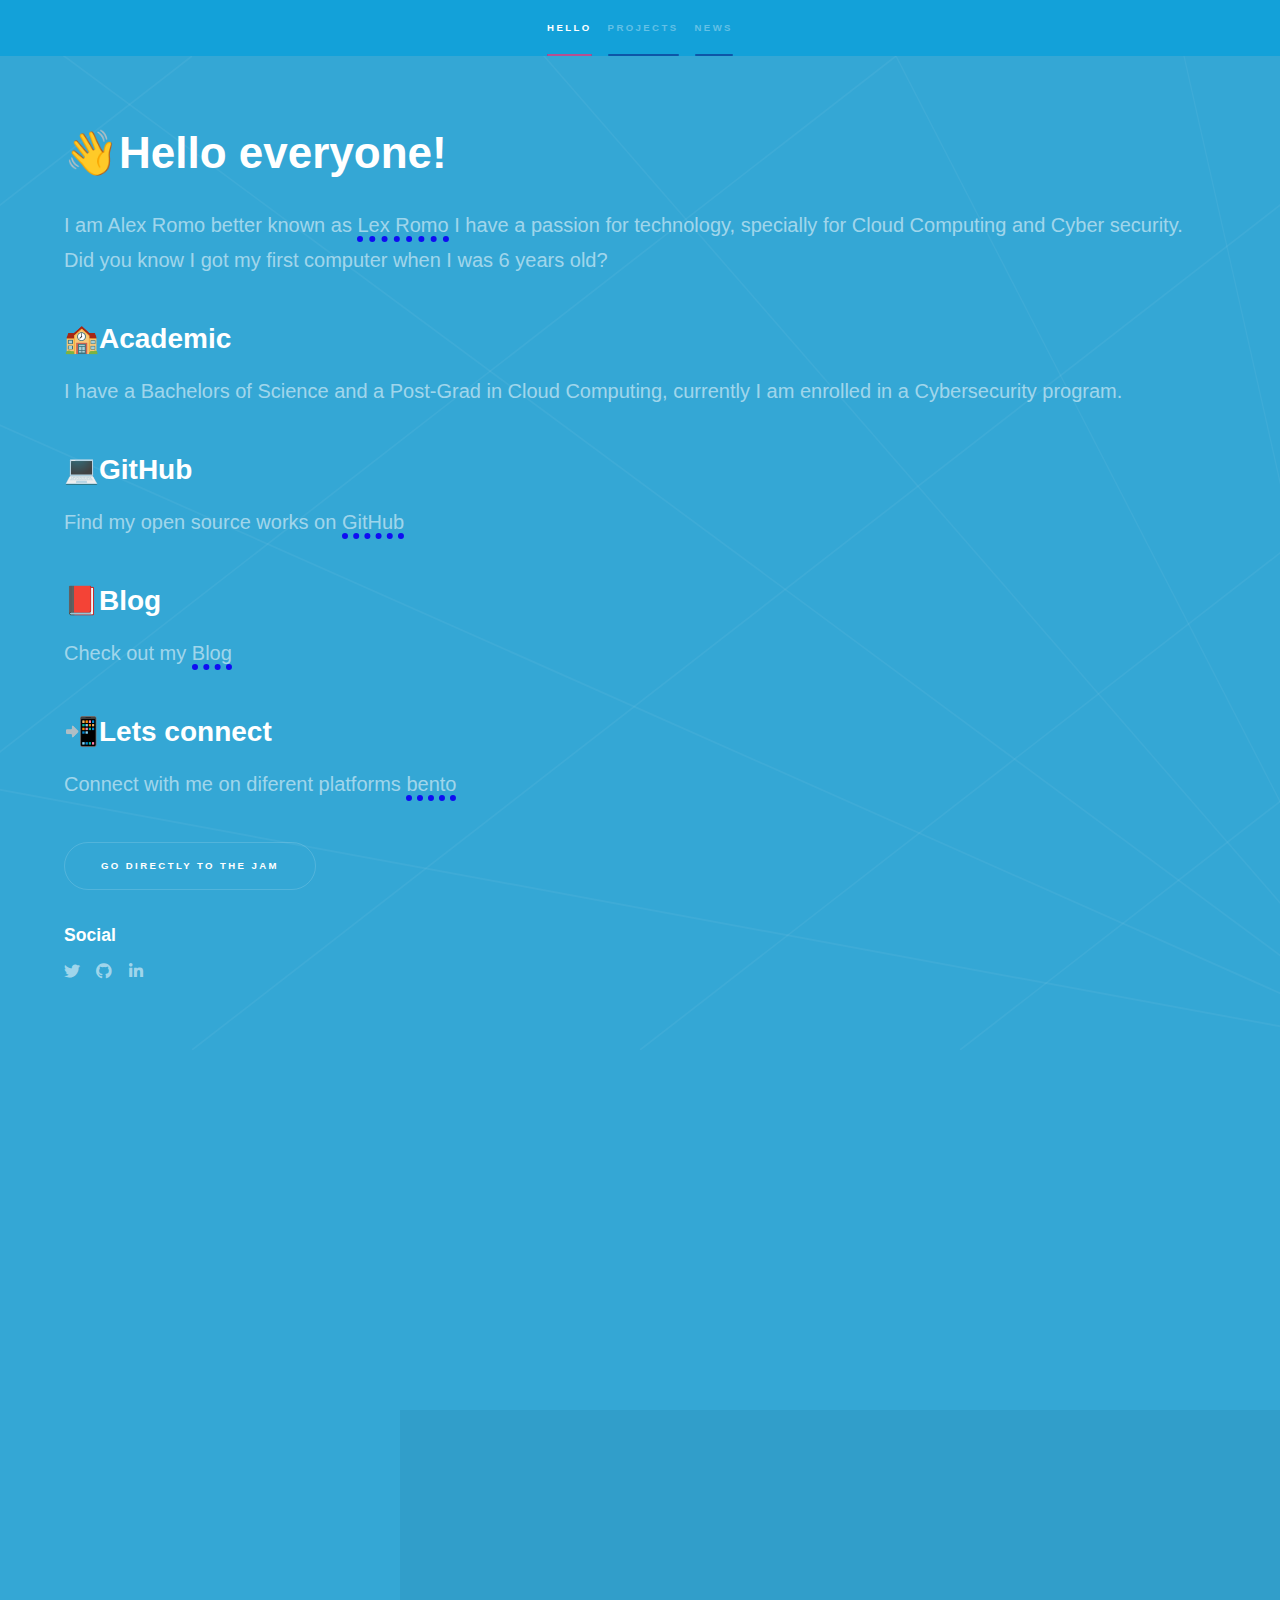
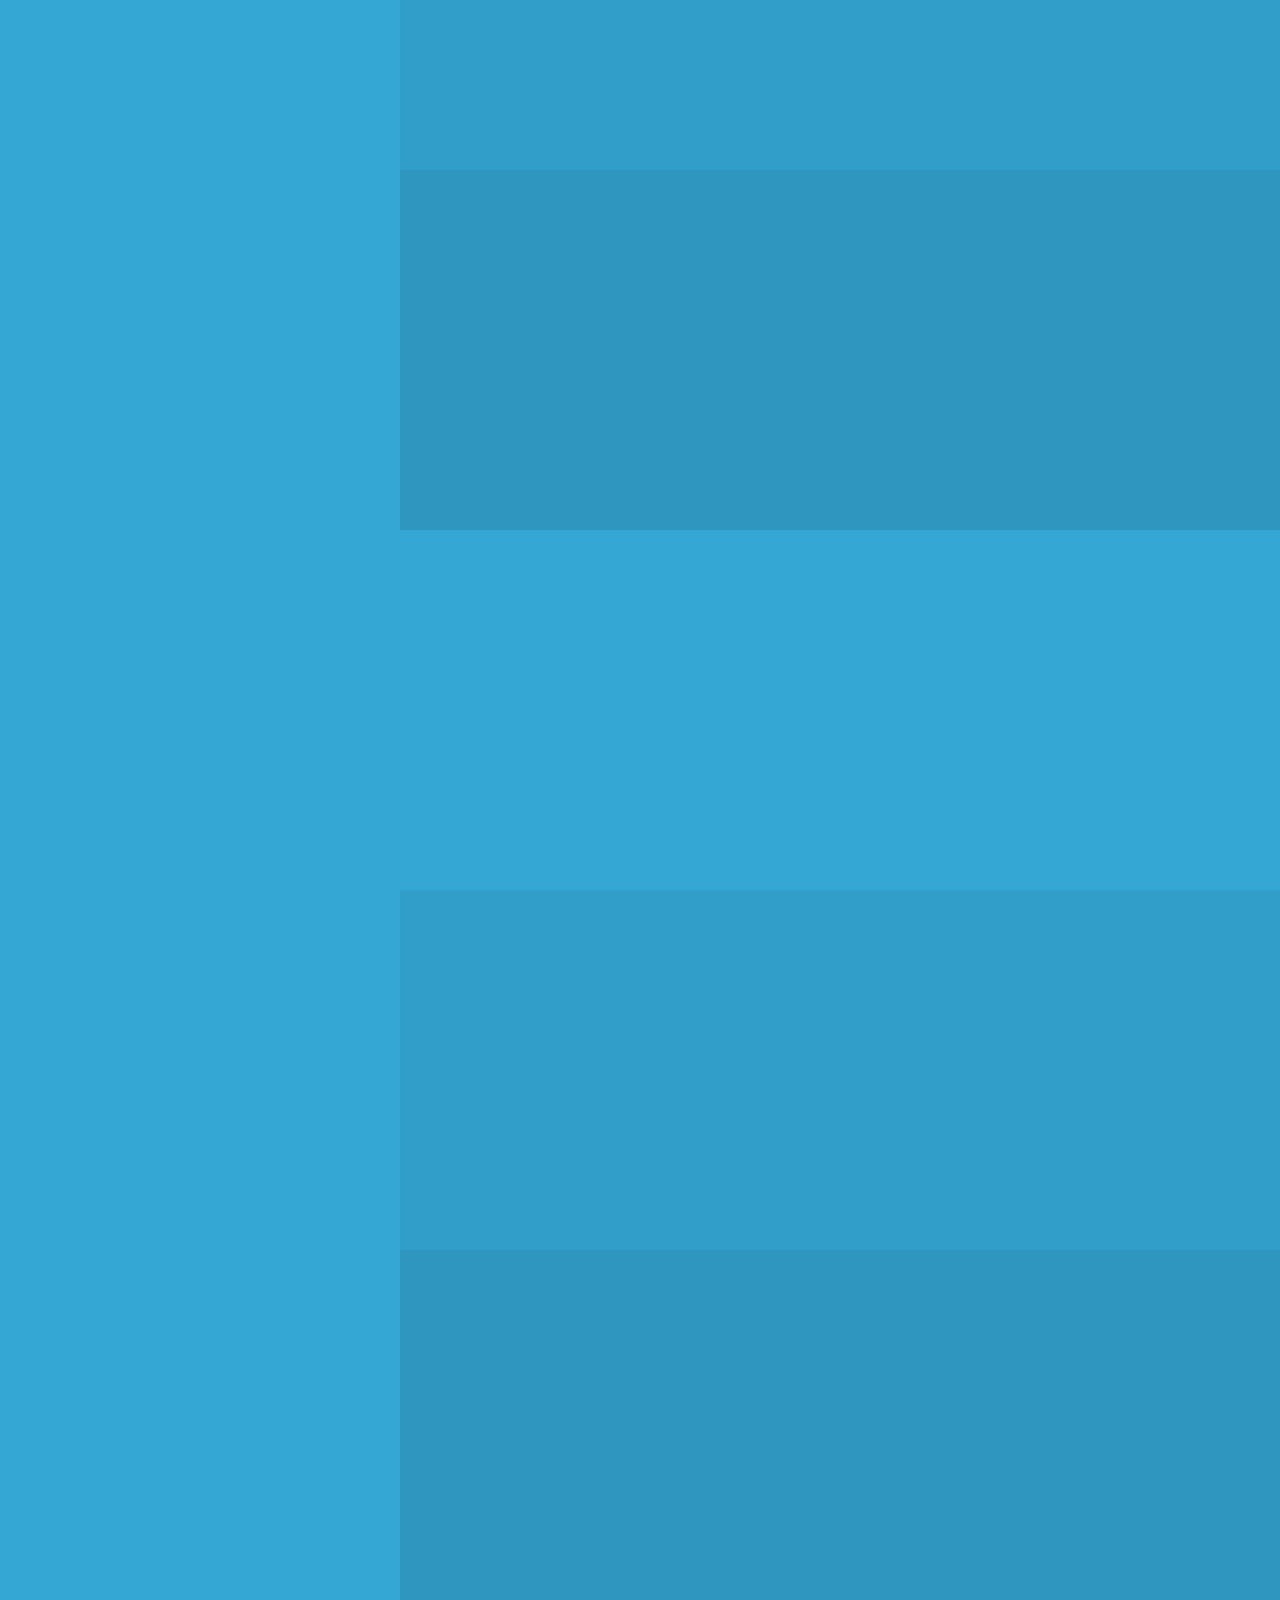
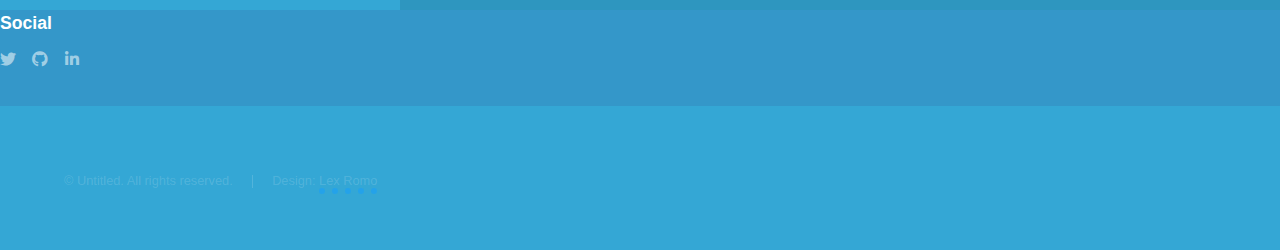
==== index.html @ 873ff17e "blog" ====
<!DOCTYPE HTML>
<!--
	Hyperspace by HTML5 UP
	html5up.net | @ajlkn
	Free for personal and commercial use under the CCA 3.0 license (html5up.net/license)
-->
<html>
	<head>
		<title>Hello everyone!</title>
		<meta charset="utf-8" />
		<meta name="viewport" content="width=device-width, initial-scale=1, user-scalable=no" />
		<link rel="stylesheet" href="assets/css/main.css" />
		<noscript><link rel="stylesheet" href="assets/css/noscript.css" /></noscript>
	</head>
	<body class="is-preload">

		<!-- Sidebar -->
			<section id="sidebar">
				<div class="inner">
					<nav>
						<ul>
							<li><a href="#intro">Hello</a></li>
							<li><a href="#one">Projects</a></li>	
							<li><a href="news.html">News</a></li>	
						</ul>
					</nav>
				</div>
			</section>

		<!-- Wrapper -->
			<div id="wrapper">

				<!-- Intro -->
					<section id="intro" class="wrapper style1 fullscreen fade-up">
						<div class="inner">
							<h1>👋Hello everyone!</h1>
							<p>I am Alex Romo better known as <a href="https://twitter.com/lexromoo">Lex Romo</a> I have a passion for technology, specially for Cloud Computing and Cyber security. Did you know I got my first computer when I was 6 years old?</p>
							<h2>🏫Academic</h2>
							<p>I have a Bachelors of Science and a Post-Grad in Cloud Computing, currently I am enrolled in a Cybersecurity program.</p>
							<h2>💻GitHub</h2>
							<p>Find my open source works on <a href="https://github.com/lexromo">GitHub</a></p>
							<h2>📕Blog</h2>
							<p>Check out my <a href="https://lexromo.net/blog/">Blog</a></p>
							<h2>📲Lets connect</h2>
							<p>Connect with me on diferent platforms <a href="https://bento.me/lexromo">bento</a></p>
							<ul class="actions">
								<li><a href="#one" class="button scrolly">Go directly to the jam</a></li>
							</ul>
							<h3>Social</h3>
							<ul class="icons">
								<li><a href="https://twitter.com/lexromoo" class="icon brands fa-twitter"><span class="label">Twitter</span></a></li>
								<li><a href="https://github.com/lexromo" class="icon brands fa-github"><span class="label">GitHub</span></a></li>
								<li><a href="https://www.linkedin.com/in/alex-romo-0b720a2a2/" class="icon brands fa-linkedin-in"><span class="label">LinkedIn</span></a></li>
							</ul>							
						</div>
					</section>

				<!-- One -->
					<section id="one" class="wrapper style2 spotlights">
						<section>
							<a href="aboutme.html" class="image"><img src="./img/robot.png" alt="" data-position="center center" /></a>
							<div class="content">
								<div class="inner">
									<h2>Certifications</h2>
									<p>Click here to check my certifications</p>
									<ul class="actions">
										<li><a href="aboutme.html" class="button">Learn more</a></li>
									</ul>
								</div>
							</div>
						</section>
						<section>
							<a href="#" class="image"><img src="./img/aws1.jpg" alt="" data-position="top center" /></a>
							<div class="content">
								<div class="inner">
									<h2>AWS Projects</h2>
									<p>Click here to check out my AWS projects</p>
									<ul class="actions">
										<li><a href="aws.html" class="button">Learn more</a></li>
									</ul>
								</div>
							</div>
						</section>
						<section>
							<a href="#" class="image"><img src="./img/phishin1.PNG" alt="" data-position="25% 25%" /></a>
							<div class="content">
								<div class="inner">
									<h2>More comming up</h2>
									<p>More comming up</p>
									<ul class="actions">
										<li><a href="generic.html" class="button">Learn more</a></li>
									</ul>
								</div>
							</div>
						</section>
					</section>

									<!-- two -->
									<section id="one" class="wrapper style2 spotlights">
										<section>
											<a href="#" class="image"><img src="morecommingup.jpg" alt="" data-position="center center" /></a>
											<div class="content">
												<div class="inner">
													<h2>More comming up</h2>
													<p> More comming up</p>
													<ul class="actions">
														<li><a href="generic.html" class="button">Learn more</a></li>
													</ul>
												</div>
											</div>
										</section>
										<section>
											<a href="https://lexromo.net/blog/" class="image"><img src="be-cyber1.jpg" alt="" data-position="top center" /></a>
											<div class="content">
												<div class="inner">
													<h2>Check out my blog, to see all my projects with more detail</h2>
													<p></p>
													<ul class="actions">
														<li><a href="https://lexromo.net/blog/" class="button">Learn more</a></li>
													</ul>
												</div>
											</div>
										</section>
										<section>
											<a href="qrcodes.html" class="image"><img src="./img/qr-qr.jpg" alt="" data-position="25% 25%" /></a>
											<div class="content">
												<div class="inner">
													<h2>Check my QR codes </h2>
													<p></p>
													<ul class="actions">
														<li><a href="qrcodes.html" class="button">Learn more</a></li>
													</ul>
												</div>
											</div>
										</section>
									</section>




								<section>

											<h3>Social</h3>
											<ul class="icons">
												<li><a href="https://twitter.com/lexromoo" class="icon brands fa-twitter"><span class="label">Twitter</span></a></li>
												<li><a href="https://github.com/lexromo" class="icon brands fa-github"><span class="label">GitHub</span></a></li>
												<li><a href="https://www.linkedin.com/in/alex-romo-0b720a2a2/" class="icon brands fa-linkedin-in"><span class="label">LinkedIn</span></a></li>
											</ul>
										</li>
									</ul>
								</section>
							</div>
						</div>
					</section>

			</div>

		<!-- Footer -->
			<footer id="footer" class="wrapper style1-alt">
				<div class="inner">
					<ul class="menu">
						<li>&copy; Untitled. All rights reserved.</li><li>Design: <a href="https://twitter.com/lexromoo">Lex Romo</a></li>
					</ul>
				</div>
			</footer>

		<!-- Scripts -->
			<script src="assets/js/jquery.min.js"></script>
			<script src="assets/js/jquery.scrollex.min.js"></script>
			<script src="assets/js/jquery.scrolly.min.js"></script>
			<script src="assets/js/browser.min.js"></script>
			<script src="assets/js/breakpoints.min.js"></script>
			<script src="assets/js/util.js"></script>
			<script src="assets/js/main.js"></script>

	</body>
</html>
---- assets/css/main.css ----
@import url(fontawesome-all.min.css);

/*
	Hyperspace by HTML5 UP
	html5up.net | @ajlkn
	Free for personal and commercial use under the CCA 3.0 license (html5up.net/license)
*/

html, body, div, span, applet, object,
iframe, h1, h2, h3, h4, h5, h6, p, blockquote,
pre, a, abbr, acronym, address, big, cite,
code, del, dfn, em, img, ins, kbd, q, s, samp,
small, strike, strong, sub, sup, tt, var, b,
u, i, center, dl, dt, dd, ol, ul, li, fieldset,
form, label, legend, table, caption, tbody,
tfoot, thead, tr, th, td, article, aside,
canvas, details, embed, figure, figcaption,
footer, header, hgroup, menu, nav, output, ruby,
section, summary, time, mark, audio, video {
	margin: 0;
	padding: 0;
	border: 0;
	font-size: 100%;
	font: inherit;
	vertical-align: baseline;}

article, aside, details, figcaption, figure,
footer, header, hgroup, menu, nav, section {
	display: block;}

body {
	line-height: 1;
}

ol, ul {
	list-style: none;
}

blockquote, q {
	quotes: none;
}

	blockquote:before, blockquote:after, q:before, q:after {
		content: '';
		content: none;
	}

table {
	border-collapse: collapse;
	border-spacing: 0;
}

body {
	-webkit-text-size-adjust: none;
}

mark {
	background-color: transparent;
	color: inherit;
}

input::-moz-focus-inner {
	border: 0;
	padding: 0;
}

input, select, textarea {
	-moz-appearance: none;
	-webkit-appearance: none;
	-ms-appearance: none;
	appearance: none;
}

/* Basic */

	@-ms-viewport {
		width: device-width;
	}

	body {
		-ms-overflow-style: scrollbar;
	}

	@media screen and (max-width: 480px) {

		html, body {
			min-width: 320px;
		}

	}

	html {
		box-sizing: border-box;
	}

	*, *:before, *:after {
		box-sizing: inherit;
	}

	body {
		background: #3497c9;
	}

		body.is-preload *, body.is-preload *:before, body.is-preload *:after {
			-moz-animation: none !important;
			-webkit-animation: none !important;
			-ms-animation: none !important;
			animation: none !important;
			-moz-transition: none !important;
			-webkit-transition: none !important;
			-ms-transition: none !important;
			transition: none !important;
		}

/* Type */

	body, input, select, textarea {
		color: rgba(255, 255, 255, 0.55);
		font-family: Arial, Helvetica, sans-serif;
		font-size: 16.5pt;
		font-weight: normal;
		line-height: 1.75;
	}

		@media screen and (max-width: 1680px) {

			body, input, select, textarea {
				font-size: 13pt;
			}

		}

		@media screen and (max-width: 1280px) {

			body, input, select, textarea {
				font-size: 12pt;
			}

		}

		@media screen and (max-width: 360px) {

			body, input, select, textarea {
				font-size: 11pt;
			}

		}

	a {
		-moz-transition: color 0.2s ease, border-bottom-color 0.2s ease;
		-webkit-transition: color 0.2s ease, border-bottom-color 0.2s ease;
		-ms-transition: color 0.2s ease, border-bottom-color 0.2s ease;
		transition: color 0.2s ease, border-bottom-color 0.2s ease;
		border-bottom: dotted 6px rgba(14, 6, 243, 0.961);
		color: inherit;
		text-decoration: none;
	}

		a:hover {
			border-bottom-color: transparent;
			color: #ffffff;
		}

	strong, b {
		color: #ffffff;
		font-weight: bold;
	}

	em, i {
		font-style: italic;
	}

	p {
		margin: 0 0 2em 0;
	}

	h1, h2, h3, h4, h5, h6 {
		color: #ffffff;
		font-weight: bold;
		line-height: 1.5;
		margin: 0 0 0.5em 0;
	}

		h1 a, h2 a, h3 a, h4 a, h5 a, h6 a {
			color: inherit;
			text-decoration: none;
		}

	h1 {
		font-size: 2.75em;
	}

		h1.major {
			margin: 0 0 1.3em 0;
			position: relative;
			padding-bottom: 0.35em;
		}

			h1.major:after {
				background-image: -moz-linear-gradient(to right, #4982d3, #b74e91);
				background-image: -webkit-linear-gradient(to right, #3279cb, #b74e91);
				background-image: -ms-linear-gradient(to right, #3983ce, #b74e91);
				background-image: linear-gradient(to right, #3669d5, #b74e91);
				-moz-transition: max-width 0.2s ease;
				-webkit-transition: max-width 0.2s ease;
				-ms-transition: max-width 0.2s ease;
				transition: max-width 0.2s ease;
				border-radius: 0.2em;
				bottom: 0;
				content: '';
				height: 0.05em;
				position: absolute;
				right: 0;
				width: 100%;
			}

	h2 {
		font-size: 1.75em;
	}

	h3 {
		font-size: 1.1em;
	}

	h4 {
		font-size: 1em;
	}

	h5 {
		font-size: 0.8em;
	}

	h6 {
		font-size: 0.6em;
	}

	@media screen and (max-width: 736px) {

		h1 {
			font-size: 2em;
		}

		h2 {
			font-size: 1.25em;
		}

		h3 {
			font-size: 1em;
		}

		h4 {
			font-size: 0.8em;
		}

		h5 {
			font-size: 0.6em;
		}

		h6 {
			font-size: 0.6em;
		}

	}

	sub {
		font-size: 0.8em;
		position: relative;
		top: 0.5em;
	}

	sup {
		font-size: 0.8em;
		position: relative;
		top: -0.5em;
	}

	blockquote {
		border-left: solid 4px rgba(255, 255, 255, 0.15);
		font-style: italic;
		margin: 0 0 2em 0;
		padding: 0.5em 0 0.5em 2em;
	}

	code {
		background: rgba(255, 255, 255, 0.05);
		border-radius: 0.25em;
		border: solid 1px rgba(255, 255, 255, 0.15);
		font-family: "Courier New", monospace;
		font-size: 0.9em;
		margin: 0 0.25em;
		padding: 0.25em 0.65em;
	}

	pre {
		-webkit-overflow-scrolling: touch;
		font-family: "Courier New", monospace;
		font-size: 0.9em;
		margin: 0 0 2em 0;
	}

		pre code {
			display: block;
			line-height: 1.75em;
			padding: 1em 1.5em;
			overflow-x: auto;
		}

	hr {
		border: 0;
		border-bottom: solid 1px rgba(255, 255, 255, 0.15);
		margin: 2em 0;
	}

		hr.major {
			margin: 3em 0;
		}

	.align-left {
		text-align: left;
	}

	.align-center {
		text-align: center;
	}

	.align-right {
		text-align: right;
	}

/* Row */

	.row {
		display: flex;
		flex-wrap: wrap;
		box-sizing: border-box;
		align-items: stretch;
	}

		.row > * {
			box-sizing: border-box;
		}

		.row.gtr-uniform > * > :last-child {
			margin-bottom: 0;
		}

		.row.aln-left {
			justify-content: flex-start;
		}

		.row.aln-center {
			justify-content: center;
		}

		.row.aln-right {
			justify-content: flex-end;
		}

		.row.aln-top {
			align-items: flex-start;
		}

		.row.aln-middle {
			align-items: center;
		}

		.row.aln-bottom {
			align-items: flex-end;
		}

		.row > .imp {
			order: -1;
		}

		.row > .col-1 {
			width: 8.33333%;
		}

		.row > .off-1 {
			margin-left: 8.33333%;
		}

		.row > .col-2 {
			width: 16.66667%;
		}

		.row > .off-2 {
			margin-left: 16.66667%;
		}

		.row > .col-3 {
			width: 25%;
		}

		.row > .off-3 {
			margin-left: 25%;
		}

		.row > .col-4 {
			width: 33.33333%;
		}

		.row > .off-4 {
			margin-left: 33.33333%;
		}

		.row > .col-5 {
			width: 41.66667%;
		}

		.row > .off-5 {
			margin-left: 41.66667%;
		}

		.row > .col-6 {
			width: 50%;
		}

		.row > .off-6 {
			margin-left: 50%;
		}

		.row > .col-7 {
			width: 58.33333%;
		}

		.row > .off-7 {
			margin-left: 58.33333%;
		}

		.row > .col-8 {
			width: 66.66667%;
		}

		.row > .off-8 {
			margin-left: 66.66667%;
		}

		.row > .col-9 {
			width: 75%;
		}

		.row > .off-9 {
			margin-left: 75%;
		}

		.row > .col-10 {
			width: 83.33333%;
		}

		.row > .off-10 {
			margin-left: 83.33333%;
		}

		.row > .col-11 {
			width: 91.66667%;
		}

		.row > .off-11 {
			margin-left: 91.66667%;
		}

		.row > .col-12 {
			width: 100%;
		}

		.row > .off-12 {
			margin-left: 100%;
		}

		.row.gtr-0 {
			margin-top: 0;
			margin-left: 0em;
		}

			.row.gtr-0 > * {
				padding: 0 0 0 0em;
			}

			.row.gtr-0.gtr-uniform {
				margin-top: 0em;
			}

				.row.gtr-0.gtr-uniform > * {
					padding-top: 0em;
				}

		.row.gtr-25 {
			margin-top: 0;
			margin-left: -0.375em;
		}

			.row.gtr-25 > * {
				padding: 0 0 0 0.375em;
			}

			.row.gtr-25.gtr-uniform {
				margin-top: -0.375em;
			}

				.row.gtr-25.gtr-uniform > * {
					padding-top: 0.375em;
				}

		.row.gtr-50 {
			margin-top: 0;
			margin-left: -0.75em;
		}

			.row.gtr-50 > * {
				padding: 0 0 0 0.75em;
			}

			.row.gtr-50.gtr-uniform {
				margin-top: -0.75em;
			}

				.row.gtr-50.gtr-uniform > * {
					padding-top: 0.75em;
				}

		.row {
			margin-top: 0;
			margin-left: -1.5em;
		}

			.row > * {
				padding: 0 0 0 1.5em;
			}

			.row.gtr-uniform {
				margin-top: -1.5em;
			}

				.row.gtr-uniform > * {
					padding-top: 1.5em;
				}

		.row.gtr-150 {
			margin-top: 0;
			margin-left: -2.25em;
		}

			.row.gtr-150 > * {
				padding: 0 0 0 2.25em;
			}

			.row.gtr-150.gtr-uniform {
				margin-top: -2.25em;
			}

				.row.gtr-150.gtr-uniform > * {
					padding-top: 2.25em;
				}

		.row.gtr-200 {
			margin-top: 0;
			margin-left: -3em;
		}

			.row.gtr-200 > * {
				padding: 0 0 0 3em;
			}

			.row.gtr-200.gtr-uniform {
				margin-top: -3em;
			}

				.row.gtr-200.gtr-uniform > * {
					padding-top: 3em;
				}

		@media screen and (max-width: 1680px) {

			.row {
				display: flex;
				flex-wrap: wrap;
				box-sizing: border-box;
				align-items: stretch;
			}

				.row > * {
					box-sizing: border-box;
				}

				.row.gtr-uniform > * > :last-child {
					margin-bottom: 0;
				}

				.row.aln-left {
					justify-content: flex-start;
				}

				.row.aln-center {
					justify-content: center;
				}

				.row.aln-right {
					justify-content: flex-end;
				}

				.row.aln-top {
					align-items: flex-start;
				}

				.row.aln-middle {
					align-items: center;
				}

				.row.aln-bottom {
					align-items: flex-end;
				}

				.row > .imp-xlarge {
					order: -1;
				}

				.row > .col-1-xlarge {
					width: 8.33333%;
				}

				.row > .off-1-xlarge {
					margin-left: 8.33333%;
				}

				.row > .col-2-xlarge {
					width: 16.66667%;
				}

				.row > .off-2-xlarge {
					margin-left: 16.66667%;
				}

				.row > .col-3-xlarge {
					width: 25%;
				}

				.row > .off-3-xlarge {
					margin-left: 25%;
				}

				.row > .col-4-xlarge {
					width: 33.33333%;
				}

				.row > .off-4-xlarge {
					margin-left: 33.33333%;
				}

				.row > .col-5-xlarge {
					width: 41.66667%;
				}

				.row > .off-5-xlarge {
					margin-left: 41.66667%;
				}

				.row > .col-6-xlarge {
					width: 50%;
				}

				.row > .off-6-xlarge {
					margin-left: 50%;
				}

				.row > .col-7-xlarge {
					width: 58.33333%;
				}

				.row > .off-7-xlarge {
					margin-left: 58.33333%;
				}

				.row > .col-8-xlarge {
					width: 66.66667%;
				}

				.row > .off-8-xlarge {
					margin-left: 66.66667%;
				}

				.row > .col-9-xlarge {
					width: 75%;
				}

				.row > .off-9-xlarge {
					margin-left: 75%;
				}

				.row > .col-10-xlarge {
					width: 83.33333%;
				}

				.row > .off-10-xlarge {
					margin-left: 83.33333%;
				}

				.row > .col-11-xlarge {
					width: 91.66667%;
				}

				.row > .off-11-xlarge {
					margin-left: 91.66667%;
				}

				.row > .col-12-xlarge {
					width: 100%;
				}

				.row > .off-12-xlarge {
					margin-left: 100%;
				}

				.row.gtr-0 {
					margin-top: 0;
					margin-left: 0em;
				}

					.row.gtr-0 > * {
						padding: 0 0 0 0em;
					}

					.row.gtr-0.gtr-uniform {
						margin-top: 0em;
					}

						.row.gtr-0.gtr-uniform > * {
							padding-top: 0em;
						}

				.row.gtr-25 {
					margin-top: 0;
					margin-left: -0.375em;
				}

					.row.gtr-25 > * {
						padding: 0 0 0 0.375em;
					}

					.row.gtr-25.gtr-uniform {
						margin-top: -0.375em;
					}

						.row.gtr-25.gtr-uniform > * {
							padding-top: 0.375em;
						}

				.row.gtr-50 {
					margin-top: 0;
					margin-left: -0.75em;
				}

					.row.gtr-50 > * {
						padding: 0 0 0 0.75em;
					}

					.row.gtr-50.gtr-uniform {
						margin-top: -0.75em;
					}

						.row.gtr-50.gtr-uniform > * {
							padding-top: 0.75em;
						}

				.row {
					margin-top: 0;
					margin-left: -1.5em;
				}

					.row > * {
						padding: 0 0 0 1.5em;
					}

					.row.gtr-uniform {
						margin-top: -1.5em;
					}

						.row.gtr-uniform > * {
							padding-top: 1.5em;
						}

				.row.gtr-150 {
					margin-top: 0;
					margin-left: -2.25em;
				}

					.row.gtr-150 > * {
						padding: 0 0 0 2.25em;
					}

					.row.gtr-150.gtr-uniform {
						margin-top: -2.25em;
					}

						.row.gtr-150.gtr-uniform > * {
							padding-top: 2.25em;
						}

				.row.gtr-200 {
					margin-top: 0;
					margin-left: -3em;
				}

					.row.gtr-200 > * {
						padding: 0 0 0 3em;
					}

					.row.gtr-200.gtr-uniform {
						margin-top: -3em;
					}

						.row.gtr-200.gtr-uniform > * {
							padding-top: 3em;
						}

		}

		@media screen and (max-width: 1280px) {

			.row {
				display: flex;
				flex-wrap: wrap;
				box-sizing: border-box;
				align-items: stretch;
			}

				.row > * {
					box-sizing: border-box;
				}

				.row.gtr-uniform > * > :last-child {
					margin-bottom: 0;
				}

				.row.aln-left {
					justify-content: flex-start;
				}

				.row.aln-center {
					justify-content: center;
				}

				.row.aln-right {
					justify-content: flex-end;
				}

				.row.aln-top {
					align-items: flex-start;
				}

				.row.aln-middle {
					align-items: center;
				}

				.row.aln-bottom {
					align-items: flex-end;
				}

				.row > .imp-large {
					order: -1;
				}

				.row > .col-1-large {
					width: 8.33333%;
				}

				.row > .off-1-large {
					margin-left: 8.33333%;
				}

				.row > .col-2-large {
					width: 16.66667%;
				}

				.row > .off-2-large {
					margin-left: 16.66667%;
				}

				.row > .col-3-large {
					width: 25%;
				}

				.row > .off-3-large {
					margin-left: 25%;
				}

				.row > .col-4-large {
					width: 33.33333%;
				}

				.row > .off-4-large {
					margin-left: 33.33333%;
				}

				.row > .col-5-large {
					width: 41.66667%;
				}

				.row > .off-5-large {
					margin-left: 41.66667%;
				}

				.row > .col-6-large {
					width: 50%;
				}

				.row > .off-6-large {
					margin-left: 50%;
				}

				.row > .col-7-large {
					width: 58.33333%;
				}

				.row > .off-7-large {
					margin-left: 58.33333%;
				}

				.row > .col-8-large {
					width: 66.66667%;
				}

				.row > .off-8-large {
					margin-left: 66.66667%;
				}

				.row > .col-9-large {
					width: 75%;
				}

				.row > .off-9-large {
					margin-left: 75%;
				}

				.row > .col-10-large {
					width: 83.33333%;
				}

				.row > .off-10-large {
					margin-left: 83.33333%;
				}

				.row > .col-11-large {
					width: 91.66667%;
				}

				.row > .off-11-large {
					margin-left: 91.66667%;
				}

				.row > .col-12-large {
					width: 100%;
				}

				.row > .off-12-large {
					margin-left: 100%;
				}

				.row.gtr-0 {
					margin-top: 0;
					margin-left: 0em;
				}

					.row.gtr-0 > * {
						padding: 0 0 0 0em;
					}

					.row.gtr-0.gtr-uniform {
						margin-top: 0em;
					}

						.row.gtr-0.gtr-uniform > * {
							padding-top: 0em;
						}

				.row.gtr-25 {
					margin-top: 0;
					margin-left: -0.375em;
				}

					.row.gtr-25 > * {
						padding: 0 0 0 0.375em;
					}

					.row.gtr-25.gtr-uniform {
						margin-top: -0.375em;
					}

						.row.gtr-25.gtr-uniform > * {
							padding-top: 0.375em;
						}

				.row.gtr-50 {
					margin-top: 0;
					margin-left: -0.75em;
				}

					.row.gtr-50 > * {
						padding: 0 0 0 0.75em;
					}

					.row.gtr-50.gtr-uniform {
						margin-top: -0.75em;
					}

						.row.gtr-50.gtr-uniform > * {
							padding-top: 0.75em;
						}

				.row {
					margin-top: 0;
					margin-left: -1.5em;
				}

					.row > * {
						padding: 0 0 0 1.5em;
					}

					.row.gtr-uniform {
						margin-top: -1.5em;
					}

						.row.gtr-uniform > * {
							padding-top: 1.5em;
						}

				.row.gtr-150 {
					margin-top: 0;
					margin-left: -2.25em;
				}

					.row.gtr-150 > * {
						padding: 0 0 0 2.25em;
					}

					.row.gtr-150.gtr-uniform {
						margin-top: -2.25em;
					}

						.row.gtr-150.gtr-uniform > * {
							padding-top: 2.25em;
						}

				.row.gtr-200 {
					margin-top: 0;
					margin-left: -3em;
				}

					.row.gtr-200 > * {
						padding: 0 0 0 3em;
					}

					.row.gtr-200.gtr-uniform {
						margin-top: -3em;
					}

						.row.gtr-200.gtr-uniform > * {
							padding-top: 3em;
						}

		}

		@media screen and (max-width: 980px) {

			.row {
				display: flex;
				flex-wrap: wrap;
				box-sizing: border-box;
				align-items: stretch;
			}

				.row > * {
					box-sizing: border-box;
				}

				.row.gtr-uniform > * > :last-child {
					margin-bottom: 0;
				}

				.row.aln-left {
					justify-content: flex-start;
				}

				.row.aln-center {
					justify-content: center;
				}

				.row.aln-right {
					justify-content: flex-end;
				}

				.row.aln-top {
					align-items: flex-start;
				}

				.row.aln-middle {
					align-items: center;
				}

				.row.aln-bottom {
					align-items: flex-end;
				}

				.row > .imp-medium {
					order: -1;
				}

				.row > .col-1-medium {
					width: 8.33333%;
				}

				.row > .off-1-medium {
					margin-left: 8.33333%;
				}

				.row > .col-2-medium {
					width: 16.66667%;
				}

				.row > .off-2-medium {
					margin-left: 16.66667%;
				}

				.row > .col-3-medium {
					width: 25%;
				}

				.row > .off-3-medium {
					margin-left: 25%;
				}

				.row > .col-4-medium {
					width: 33.33333%;
				}

				.row > .off-4-medium {
					margin-left: 33.33333%;
				}

				.row > .col-5-medium {
					width: 41.66667%;
				}

				.row > .off-5-medium {
					margin-left: 41.66667%;
				}

				.row > .col-6-medium {
					width: 50%;
				}

				.row > .off-6-medium {
					margin-left: 50%;
				}

				.row > .col-7-medium {
					width: 58.33333%;
				}

				.row > .off-7-medium {
					margin-left: 58.33333%;
				}

				.row > .col-8-medium {
					width: 66.66667%;
				}

				.row > .off-8-medium {
					margin-left: 66.66667%;
				}

				.row > .col-9-medium {
					width: 75%;
				}

				.row > .off-9-medium {
					margin-left: 75%;
				}

				.row > .col-10-medium {
					width: 83.33333%;
				}

				.row > .off-10-medium {
					margin-left: 83.33333%;
				}

				.row > .col-11-medium {
					width: 91.66667%;
				}

				.row > .off-11-medium {
					margin-left: 91.66667%;
				}

				.row > .col-12-medium {
					width: 100%;
				}

				.row > .off-12-medium {
					margin-left: 100%;
				}

				.row.gtr-0 {
					margin-top: 0;
					margin-left: 0em;
				}

					.row.gtr-0 > * {
						padding: 0 0 0 0em;
					}

					.row.gtr-0.gtr-uniform {
						margin-top: 0em;
					}

						.row.gtr-0.gtr-uniform > * {
							padding-top: 0em;
						}

				.row.gtr-25 {
					margin-top: 0;
					margin-left: -0.375em;
				}

					.row.gtr-25 > * {
						padding: 0 0 0 0.375em;
					}

					.row.gtr-25.gtr-uniform {
						margin-top: -0.375em;
					}

						.row.gtr-25.gtr-uniform > * {
							padding-top: 0.375em;
						}

				.row.gtr-50 {
					margin-top: 0;
					margin-left: -0.75em;
				}

					.row.gtr-50 > * {
						padding: 0 0 0 0.75em;
					}

					.row.gtr-50.gtr-uniform {
						margin-top: -0.75em;
					}

						.row.gtr-50.gtr-uniform > * {
							padding-top: 0.75em;
						}

				.row {
					margin-top: 0;
					margin-left: -1.5em;
				}

					.row > * {
						padding: 0 0 0 1.5em;
					}

					.row.gtr-uniform {
						margin-top: -1.5em;
					}

						.row.gtr-uniform > * {
							padding-top: 1.5em;
						}

				.row.gtr-150 {
					margin-top: 0;
					margin-left: -2.25em;
				}

					.row.gtr-150 > * {
						padding: 0 0 0 2.25em;
					}

					.row.gtr-150.gtr-uniform {
						margin-top: -2.25em;
					}

						.row.gtr-150.gtr-uniform > * {
							padding-top: 2.25em;
						}

				.row.gtr-200 {
					margin-top: 0;
					margin-left: -3em;
				}

					.row.gtr-200 > * {
						padding: 0 0 0 3em;
					}

					.row.gtr-200.gtr-uniform {
						margin-top: -3em;
					}

						.row.gtr-200.gtr-uniform > * {
							padding-top: 3em;
						}

		}

		@media screen and (max-width: 736px) {

			.row {
				display: flex;
				flex-wrap: wrap;
				box-sizing: border-box;
				align-items: stretch;
			}

				.row > * {
					box-sizing: border-box;
				}

				.row.gtr-uniform > * > :last-child {
					margin-bottom: 0;
				}

				.row.aln-left {
					justify-content: flex-start;
				}

				.row.aln-center {
					justify-content: center;
				}

				.row.aln-right {
					justify-content: flex-end;
				}

				.row.aln-top {
					align-items: flex-start;
				}

				.row.aln-middle {
					align-items: center;
				}

				.row.aln-bottom {
					align-items: flex-end;
				}

				.row > .imp-small {
					order: -1;
				}

				.row > .col-1-small {
					width: 8.33333%;
				}

				.row > .off-1-small {
					margin-left: 8.33333%;
				}

				.row > .col-2-small {
					width: 16.66667%;
				}

				.row > .off-2-small {
					margin-left: 16.66667%;
				}

				.row > .col-3-small {
					width: 25%;
				}

				.row > .off-3-small {
					margin-left: 25%;
				}

				.row > .col-4-small {
					width: 33.33333%;
				}

				.row > .off-4-small {
					margin-left: 33.33333%;
				}

				.row > .col-5-small {
					width: 41.66667%;
				}

				.row > .off-5-small {
					margin-left: 41.66667%;
				}

				.row > .col-6-small {
					width: 50%;
				}

				.row > .off-6-small {
					margin-left: 50%;
				}

				.row > .col-7-small {
					width: 58.33333%;
				}

				.row > .off-7-small {
					margin-left: 58.33333%;
				}

				.row > .col-8-small {
					width: 66.66667%;
				}

				.row > .off-8-small {
					margin-left: 66.66667%;
				}

				.row > .col-9-small {
					width: 75%;
				}

				.row > .off-9-small {
					margin-left: 75%;
				}

				.row > .col-10-small {
					width: 83.33333%;
				}

				.row > .off-10-small {
					margin-left: 83.33333%;
				}

				.row > .col-11-small {
					width: 91.66667%;
				}

				.row > .off-11-small {
					margin-left: 91.66667%;
				}

				.row > .col-12-small {
					width: 100%;
				}

				.row > .off-12-small {
					margin-left: 100%;
				}

				.row.gtr-0 {
					margin-top: 0;
					margin-left: 0em;
				}

					.row.gtr-0 > * {
						padding: 0 0 0 0em;
					}

					.row.gtr-0.gtr-uniform {
						margin-top: 0em;
					}

						.row.gtr-0.gtr-uniform > * {
							padding-top: 0em;
						}

				.row.gtr-25 {
					margin-top: 0;
					margin-left: -0.375em;
				}

					.row.gtr-25 > * {
						padding: 0 0 0 0.375em;
					}

					.row.gtr-25.gtr-uniform {
						margin-top: -0.375em;
					}

						.row.gtr-25.gtr-uniform > * {
							padding-top: 0.375em;
						}

				.row.gtr-50 {
					margin-top: 0;
					margin-left: -0.75em;
				}

					.row.gtr-50 > * {
						padding: 0 0 0 0.75em;
					}

					.row.gtr-50.gtr-uniform {
						margin-top: -0.75em;
					}

						.row.gtr-50.gtr-uniform > * {
							padding-top: 0.75em;
						}

				.row {
					margin-top: 0;
					margin-left: -1.5em;
				}

					.row > * {
						padding: 0 0 0 1.5em;
					}

					.row.gtr-uniform {
						margin-top: -1.5em;
					}

						.row.gtr-uniform > * {
							padding-top: 1.5em;
						}

				.row.gtr-150 {
					margin-top: 0;
					margin-left: -2.25em;
				}

					.row.gtr-150 > * {
						padding: 0 0 0 2.25em;
					}

					.row.gtr-150.gtr-uniform {
						margin-top: -2.25em;
					}

						.row.gtr-150.gtr-uniform > * {
							padding-top: 2.25em;
						}

				.row.gtr-200 {
					margin-top: 0;
					margin-left: -3em;
				}

					.row.gtr-200 > * {
						padding: 0 0 0 3em;
					}

					.row.gtr-200.gtr-uniform {
						margin-top: -3em;
					}

						.row.gtr-200.gtr-uniform > * {
							padding-top: 3em;
						}

		}

		@media screen and (max-width: 480px) {

			.row {
				display: flex;
				flex-wrap: wrap;
				box-sizing: border-box;
				align-items: stretch;
			}

				.row > * {
					box-sizing: border-box;
				}

				.row.gtr-uniform > * > :last-child {
					margin-bottom: 0;
				}

				.row.aln-left {
					justify-content: flex-start;
				}

				.row.aln-center {
					justify-content: center;
				}

				.row.aln-right {
					justify-content: flex-end;
				}

				.row.aln-top {
					align-items: flex-start;
				}

				.row.aln-middle {
					align-items: center;
				}

				.row.aln-bottom {
					align-items: flex-end;
				}

				.row > .imp-xsmall {
					order: -1;
				}

				.row > .col-1-xsmall {
					width: 8.33333%;
				}

				.row > .off-1-xsmall {
					margin-left: 8.33333%;
				}

				.row > .col-2-xsmall {
					width: 16.66667%;
				}

				.row > .off-2-xsmall {
					margin-left: 16.66667%;
				}

				.row > .col-3-xsmall {
					width: 25%;
				}

				.row > .off-3-xsmall {
					margin-left: 25%;
				}

				.row > .col-4-xsmall {
					width: 33.33333%;
				}

				.row > .off-4-xsmall {
					margin-left: 33.33333%;
				}

				.row > .col-5-xsmall {
					width: 41.66667%;
				}

				.row > .off-5-xsmall {
					margin-left: 41.66667%;
				}

				.row > .col-6-xsmall {
					width: 50%;
				}

				.row > .off-6-xsmall {
					margin-left: 50%;
				}

				.row > .col-7-xsmall {
					width: 58.33333%;
				}

				.row > .off-7-xsmall {
					margin-left: 58.33333%;
				}

				.row > .col-8-xsmall {
					width: 66.66667%;
				}

				.row > .off-8-xsmall {
					margin-left: 66.66667%;
				}

				.row > .col-9-xsmall {
					width: 75%;
				}

				.row > .off-9-xsmall {
					margin-left: 75%;
				}

				.row > .col-10-xsmall {
					width: 83.33333%;
				}

				.row > .off-10-xsmall {
					margin-left: 83.33333%;
				}

				.row > .col-11-xsmall {
					width: 91.66667%;
				}

				.row > .off-11-xsmall {
					margin-left: 91.66667%;
				}

				.row > .col-12-xsmall {
					width: 100%;
				}

				.row > .off-12-xsmall {
					margin-left: 100%;
				}

				.row.gtr-0 {
					margin-top: 0;
					margin-left: 0em;
				}

					.row.gtr-0 > * {
						padding: 0 0 0 0em;
					}

					.row.gtr-0.gtr-uniform {
						margin-top: 0em;
					}

						.row.gtr-0.gtr-uniform > * {
							padding-top: 0em;
						}

				.row.gtr-25 {
					margin-top: 0;
					margin-left: -0.375em;
				}

					.row.gtr-25 > * {
						padding: 0 0 0 0.375em;
					}

					.row.gtr-25.gtr-uniform {
						margin-top: -0.375em;
					}

						.row.gtr-25.gtr-uniform > * {
							padding-top: 0.375em;
						}

				.row.gtr-50 {
					margin-top: 0;
					margin-left: -0.75em;
				}

					.row.gtr-50 > * {
						padding: 0 0 0 0.75em;
					}

					.row.gtr-50.gtr-uniform {
						margin-top: -0.75em;
					}

						.row.gtr-50.gtr-uniform > * {
							padding-top: 0.75em;
						}

				.row {
					margin-top: 0;
					margin-left: -1.5em;
				}

					.row > * {
						padding: 0 0 0 1.5em;
					}

					.row.gtr-uniform {
						margin-top: -1.5em;
					}

						.row.gtr-uniform > * {
							padding-top: 1.5em;
						}

				.row.gtr-150 {
					margin-top: 0;
					margin-left: -2.25em;
				}

					.row.gtr-150 > * {
						padding: 0 0 0 2.25em;
					}

					.row.gtr-150.gtr-uniform {
						margin-top: -2.25em;
					}

						.row.gtr-150.gtr-uniform > * {
							padding-top: 2.25em;
						}

				.row.gtr-200 {
					margin-top: 0;
					margin-left: -3em;
				}

					.row.gtr-200 > * {
						padding: 0 0 0 3em;
					}

					.row.gtr-200.gtr-uniform {
						margin-top: -3em;
					}

						.row.gtr-200.gtr-uniform > * {
							padding-top: 3em;
						}

		}

/* Box */

	.box {
		border-radius: 0.25em;
		border: solid 1px rgba(255, 255, 255, 0.15);
		margin-bottom: 2em;
		padding: 1.5em;
	}

		.box > :last-child,
		.box > :last-child > :last-child,
		.box > :last-child > :last-child > :last-child {
			margin-bottom: 0;
		}

		.box.alt {
			border: 0;
			border-radius: 0;
			padding: 0;
		}

/* Button */

	input[type="submit"],
	input[type="reset"],
	input[type="button"],
	button,
	.button {
		-moz-appearance: none;
		-webkit-appearance: none;
		-ms-appearance: none;
		appearance: none;
		-moz-transition: border-color 0.2s ease;
		-webkit-transition: border-color 0.2s ease;
		-ms-transition: border-color 0.2s ease;
		transition: border-color 0.2s ease;
		background-color: transparent;
		border: solid 1px !important;
		border-color: rgba(255, 255, 255, 0.15) !important;
		border-radius: 3em;
		color: #ffffff !important;
		cursor: pointer;
		display: inline-block;
		font-size: 0.6em;
		font-weight: bold;
		height: calc(4.75em + 2px);
		letter-spacing: 0.25em;
		line-height: 4.75em;
		outline: 0;
		padding: 0 3.75em;
		position: relative;
		text-align: center;
		text-decoration: none;
		text-transform: uppercase;
		white-space: nowrap;
	}

		input[type="submit"]:after,
		input[type="reset"]:after,
		input[type="button"]:after,
		button:after,
		.button:after {
			-moz-transform: scale(0.25);
			-webkit-transform: scale(0.25);
			-ms-transform: scale(0.25);
			transform: scale(0.25);
			pointer-events: none;
			-moz-transition: opacity 0.2s ease, -moz-transform 0.2s ease;
			-webkit-transition: opacity 0.2s ease, -webkit-transform 0.2s ease;
			-ms-transition: opacity 0.2s ease, -ms-transform 0.2s ease;
			transition: opacity 0.2s ease, transform 0.2s ease;
			background: #ffffff;
			border-radius: 3em;
			content: '';
			height: 100%;
			left: 0;
			opacity: 0;
			position: absolute;
			top: 0;
			width: 100%;
		}

		input[type="submit"].icon:before,
		input[type="reset"].icon:before,
		input[type="button"].icon:before,
		button.icon:before,
		.button.icon:before {
			margin-right: 0.75em;
		}

		input[type="submit"].fit,
		input[type="reset"].fit,
		input[type="button"].fit,
		button.fit,
		.button.fit {
			width: 100%;
		}

		input[type="submit"].small,
		input[type="reset"].small,
		input[type="button"].small,
		button.small,
		.button.small {
			font-size: 0.4em;
		}

		input[type="submit"].large,
		input[type="reset"].large,
		input[type="button"].large,
		button.large,
		.button.large {
			font-size: 0.8em;
		}

		input[type="submit"].primary,
		input[type="reset"].primary,
		input[type="button"].primary,
		button.primary,
		.button.primary {
			background-color: #ffffff;
			color: #329ec5 !important;
		}

			input[type="submit"].primary:after,
			input[type="reset"].primary:after,
			input[type="button"].primary:after,
			button.primary:after,
			.button.primary:after {
				display: none;
			}

		input[type="submit"].disabled, input[type="submit"]:disabled,
		input[type="reset"].disabled,
		input[type="reset"]:disabled,
		input[type="button"].disabled,
		input[type="button"]:disabled,
		button.disabled,
		button:disabled,
		.button.disabled,
		.button:disabled {
			cursor: default;
			opacity: 0.5;
			pointer-events: none;
		}

		input[type="submit"]:hover,
		input[type="reset"]:hover,
		input[type="button"]:hover,
		button:hover,
		.button:hover {
			border-color: rgba(255, 255, 255, 0.55) !important;
		}

			input[type="submit"]:hover:after,
			input[type="reset"]:hover:after,
			input[type="button"]:hover:after,
			button:hover:after,
			.button:hover:after {
				opacity: 0.05;
				-moz-transform: scale(1);
				-webkit-transform: scale(1);
				-ms-transform: scale(1);
				transform: scale(1);
			}

			input[type="submit"]:hover:active,
			input[type="reset"]:hover:active,
			input[type="button"]:hover:active,
			button:hover:active,
			.button:hover:active {
				border-color: #ffffff !important;
			}

				input[type="submit"]:hover:active:after,
				input[type="reset"]:hover:active:after,
				input[type="button"]:hover:active:after,
				button:hover:active:after,
				.button:hover:active:after {
					opacity: 0.1;
				}

/* Features */

	.features {
		display: -moz-flex;
		display: -webkit-flex;
		display: -ms-flex;
		display: flex;
		-moz-flex-wrap: wrap;
		-webkit-flex-wrap: wrap;
		-ms-flex-wrap: wrap;
		flex-wrap: wrap;
		border-radius: 0.25em;
		border: solid 1px rgba(255, 255, 255, 0.15);
		background: rgba(255, 255, 255, 0.05);
		margin: 0 0 2em 0;
	}

		.features section {
			padding: 3.5em 3em 1em 7em ;
			width: 50%;
			border-top: solid 1px rgba(255, 255, 255, 0.15);
			position: relative;
		}

			.features section:nth-child(-n + 2) {
				border-top-width: 0;
			}

			.features section:nth-child(2n) {
				border-left: solid 1px rgba(255, 255, 255, 0.15);
			}

			.features section .icon {
				-moz-transition: opacity 0.5s ease, -moz-transform 0.5s ease;
				-webkit-transition: opacity 0.5s ease, -webkit-transform 0.5s ease;
				-ms-transition: opacity 0.5s ease, -ms-transform 0.5s ease;
				transition: opacity 0.5s ease, transform 0.5s ease;
				-moz-transition-delay: 1s;
				-webkit-transition-delay: 1s;
				-ms-transition-delay: 1s;
				transition-delay: 1s;
				-moz-transform: scale(1);
				-webkit-transform: scale(1);
				-ms-transform: scale(1);
				transform: scale(1);
				position: absolute;
				left: 3em;
				top: 3em;
				opacity: 1;
			}

			.features section:nth-child(1) .icon {
				-moz-transition-delay: 0.15s;
				-webkit-transition-delay: 0.15s;
				-ms-transition-delay: 0.15s;
				transition-delay: 0.15s;
			}

			.features section:nth-child(2) .icon {
				-moz-transition-delay: 0.3s;
				-webkit-transition-delay: 0.3s;
				-ms-transition-delay: 0.3s;
				transition-delay: 0.3s;
			}

			.features section:nth-child(3) .icon {
				-moz-transition-delay: 0.45s;
				-webkit-transition-delay: 0.45s;
				-ms-transition-delay: 0.45s;
				transition-delay: 0.45s;
			}

			.features section:nth-child(4) .icon {
				-moz-transition-delay: 0.6s;
				-webkit-transition-delay: 0.6s;
				-ms-transition-delay: 0.6s;
				transition-delay: 0.6s;
			}

			.features section:nth-child(5) .icon {
				-moz-transition-delay: 0.75s;
				-webkit-transition-delay: 0.75s;
				-ms-transition-delay: 0.75s;
				transition-delay: 0.75s;
			}

			.features section:nth-child(6) .icon {
				-moz-transition-delay: 0.9s;
				-webkit-transition-delay: 0.9s;
				-ms-transition-delay: 0.9s;
				transition-delay: 0.9s;
			}

			.features section:nth-child(7) .icon {
				-moz-transition-delay: 1.05s;
				-webkit-transition-delay: 1.05s;
				-ms-transition-delay: 1.05s;
				transition-delay: 1.05s;
			}

			.features section:nth-child(8) .icon {
				-moz-transition-delay: 1.2s;
				-webkit-transition-delay: 1.2s;
				-ms-transition-delay: 1.2s;
				transition-delay: 1.2s;
			}

			.features section:nth-child(9) .icon {
				-moz-transition-delay: 1.35s;
				-webkit-transition-delay: 1.35s;
				-ms-transition-delay: 1.35s;
				transition-delay: 1.35s;
			}

			.features section:nth-child(10) .icon {
				-moz-transition-delay: 1.5s;
				-webkit-transition-delay: 1.5s;
				-ms-transition-delay: 1.5s;
				transition-delay: 1.5s;
			}

			.features section:nth-child(11) .icon {
				-moz-transition-delay: 1.65s;
				-webkit-transition-delay: 1.65s;
				-ms-transition-delay: 1.65s;
				transition-delay: 1.65s;
			}

			.features section:nth-child(12) .icon {
				-moz-transition-delay: 1.8s;
				-webkit-transition-delay: 1.8s;
				-ms-transition-delay: 1.8s;
				transition-delay: 1.8s;
			}

			.features section:nth-child(13) .icon {
				-moz-transition-delay: 1.95s;
				-webkit-transition-delay: 1.95s;
				-ms-transition-delay: 1.95s;
				transition-delay: 1.95s;
			}

			.features section:nth-child(14) .icon {
				-moz-transition-delay: 2.1s;
				-webkit-transition-delay: 2.1s;
				-ms-transition-delay: 2.1s;
				transition-delay: 2.1s;
			}

			.features section:nth-child(15) .icon {
				-moz-transition-delay: 2.25s;
				-webkit-transition-delay: 2.25s;
				-ms-transition-delay: 2.25s;
				transition-delay: 2.25s;
			}

			.features section:nth-child(16) .icon {
				-moz-transition-delay: 2.4s;
				-webkit-transition-delay: 2.4s;
				-ms-transition-delay: 2.4s;
				transition-delay: 2.4s;
			}

			.features section:nth-child(17) .icon {
				-moz-transition-delay: 2.55s;
				-webkit-transition-delay: 2.55s;
				-ms-transition-delay: 2.55s;
				transition-delay: 2.55s;
			}

			.features section:nth-child(18) .icon {
				-moz-transition-delay: 2.7s;
				-webkit-transition-delay: 2.7s;
				-ms-transition-delay: 2.7s;
				transition-delay: 2.7s;
			}

			.features section:nth-child(19) .icon {
				-moz-transition-delay: 2.85s;
				-webkit-transition-delay: 2.85s;
				-ms-transition-delay: 2.85s;
				transition-delay: 2.85s;
			}

			.features section:nth-child(20) .icon {
				-moz-transition-delay: 3s;
				-webkit-transition-delay: 3s;
				-ms-transition-delay: 3s;
				transition-delay: 3s;
			}

		.features.inactive section .icon {
			-moz-transform: scale(0.5);
			-webkit-transform: scale(0.5);
			-ms-transform: scale(0.5);
			transform: scale(0.5);
			opacity: 0;
		}

		@media screen and (max-width: 980px) {

			.features {
				display: block;
			}

				.features section {
					border-top-width: 1px !important;
					border-left-width: 0 !important;
					width: 100%;
				}

					.features section:first-child {
						border-top-width: 0 !important;
					}

		}

		@media screen and (max-width: 736px) {

			.features section {
				padding: 2.5em 1.5em 0.1em 5.5em ;
			}

				.features section .icon {
					left: 1.5em;
					top: 2em;
				}

		}

		@media screen and (max-width: 480px) {

			.features section {
				padding: 2em 1.5em 0.1em 1.5em ;
			}

				.features section .icon {
					left: 0;
					position: relative;
					top: 0;
				}

		}

/* Form */

	form {
		margin: 0 0 2em 0;
	}

		form > :last-child {
			margin-bottom: 0;
		}

		form > .fields {
			display: -moz-flex;
			display: -webkit-flex;
			display: -ms-flex;
			display: flex;
			-moz-flex-wrap: wrap;
			-webkit-flex-wrap: wrap;
			-ms-flex-wrap: wrap;
			flex-wrap: wrap;
			width: calc(100% + 3em);
			margin: -1.5em 0 2em -1.5em;
		}

			form > .fields > .field {
				-moz-flex-grow: 0;
				-webkit-flex-grow: 0;
				-ms-flex-grow: 0;
				flex-grow: 0;
				-moz-flex-shrink: 0;
				-webkit-flex-shrink: 0;
				-ms-flex-shrink: 0;
				flex-shrink: 0;
				padding: 1.5em 0 0 1.5em;
				width: calc(100% - 1.5em);
			}

				form > .fields > .field.half {
					width: calc(50% - 0.75em);
				}

				form > .fields > .field.third {
					width: calc(100%/3 - 0.5em);
				}

				form > .fields > .field.quarter {
					width: calc(25% - 0.375em);
				}

		@media screen and (max-width: 480px) {

			form > .fields {
				width: calc(100% + 3em);
				margin: -1.5em 0 2em -1.5em;
			}

				form > .fields > .field {
					padding: 1.5em 0 0 1.5em;
					width: calc(100% - 1.5em);
				}

					form > .fields > .field.half {
						width: calc(100% - 1.5em);
					}

					form > .fields > .field.third {
						width: calc(100% - 1.5em);
					}

					form > .fields > .field.quarter {
						width: calc(100% - 1.5em);
					}

		}

	label {
		color: #ffffff;
		font-weight: bold;
		line-height: 1.5;
		margin: 0 0 0.7em 0;
		display: block;
		font-size: 1.1em;
	}

	input[type="text"],
	input[type="password"],
	input[type="email"],
	input[type="tel"],
	select,
	textarea {
		-moz-appearance: none;
		-webkit-appearance: none;
		-ms-appearance: none;
		appearance: none;
		background: rgba(255, 255, 255, 0.05);
		border-radius: 0.25em;
		border: none;
		border: solid 1px rgba(255, 255, 255, 0.15);
		color: inherit;
		display: block;
		outline: 0;
		padding: 0 1em;
		text-decoration: none;
		width: 100%;
	}

		input[type="text"]:invalid,
		input[type="password"]:invalid,
		input[type="email"]:invalid,
		input[type="tel"]:invalid,
		select:invalid,
		textarea:invalid {
			box-shadow: none;
		}

		input[type="text"]:focus,
		input[type="password"]:focus,
		input[type="email"]:focus,
		input[type="tel"]:focus,
		select:focus,
		textarea:focus {
			border-color: #ffffff;
			box-shadow: 0 0 0 1px #ffffff;
		}

	select {
		background-image: url("data:image/svg+xml;charset=utf8,%3Csvg xmlns='http://www.w3.org/2000/svg' width='40' height='40' preserveAspectRatio='none' viewBox='0 0 40 40'%3E%3Cpath d='M9.4,12.3l10.4,10.4l10.4-10.4c0.2-0.2,0.5-0.4,0.9-0.4c0.3,0,0.6,0.1,0.9,0.4l3.3,3.3c0.2,0.2,0.4,0.5,0.4,0.9 c0,0.4-0.1,0.6-0.4,0.9L20.7,31.9c-0.2,0.2-0.5,0.4-0.9,0.4c-0.3,0-0.6-0.1-0.9-0.4L4.3,17.3c-0.2-0.2-0.4-0.5-0.4-0.9 c0-0.4,0.1-0.6,0.4-0.9l3.3-3.3c0.2-0.2,0.5-0.4,0.9-0.4S9.1,12.1,9.4,12.3z' fill='rgba(255, 255, 255, 0.15)' /%3E%3C/svg%3E");
		background-size: 1.25rem;
		background-repeat: no-repeat;
		background-position: calc(100% - 1rem) center;
		height: 2.75em;
		padding-right: 2.75em;
		text-overflow: ellipsis;
	}

		select option {
			color: #ffffff;
			background: #34a7d5;
		}

		select:focus::-ms-value {
			background-color: transparent;
		}

		select::-ms-expand {
			display: none;
		}

	input[type="text"],
	input[type="password"],
	input[type="email"],
	select {
		height: 2.75em;
	}

	textarea {
		padding: 0.75em 1em;
	}

		body.is-ie textarea {
			min-height: 10em;
		}

	input[type="checkbox"],
	input[type="radio"] {
		-moz-appearance: none;
		-webkit-appearance: none;
		-ms-appearance: none;
		appearance: none;
		display: block;
		float: left;
		margin-right: -2em;
		opacity: 0;
		width: 1em;
		z-index: -1;
	}

		input[type="checkbox"] + label,
		input[type="radio"] + label {
			text-decoration: none;
			color: rgba(255, 255, 255, 0.55);
			cursor: pointer;
			display: inline-block;
			font-size: 1em;
			font-weight: normal;
			padding-left: 2.4em;
			padding-right: 0.75em;
			position: relative;
		}

			input[type="checkbox"] + label:before,
			input[type="radio"] + label:before {
				-moz-osx-font-smoothing: grayscale;
				-webkit-font-smoothing: antialiased;
				display: inline-block;
				font-style: normal;
				font-variant: normal;
				text-rendering: auto;
				line-height: 1;
				text-transform: none !important;
				font-family: 'Font Awesome 5 Free';
				font-weight: 900;
			}

			input[type="checkbox"] + label:before,
			input[type="radio"] + label:before {
				background: rgba(255, 255, 255, 0.05);
				border-radius: 0.25em;
				border: solid 1px rgba(255, 255, 255, 0.15);
				content: '';
				display: inline-block;
				font-size: 0.8em;
				height: 2.0625em;
				left: 0;
				line-height: 2.0625em;
				position: absolute;
				text-align: center;
				top: 0;
				width: 2.0625em;
			}

		input[type="checkbox"]:checked + label:before,
		input[type="radio"]:checked + label:before {
			background: #ffffff;
			border-color: #ffffff;
			color: #b74e91;
			content: '\f00c';
		}

		input[type="checkbox"]:focus + label:before,
		input[type="radio"]:focus + label:before {
			border-color: #ffffff;
			box-shadow: 0 0 0 1px #ffffff;
		}

	input[type="checkbox"] + label:before {
		border-radius: 0.25em;
	}

	input[type="radio"] + label:before {
		border-radius: 100%;
	}

	::-webkit-input-placeholder {
		color: rgba(255, 255, 255, 0.35) !important;
		opacity: 1.0;
	}

	:-moz-placeholder {
		color: rgba(255, 255, 255, 0.35) !important;
		opacity: 1.0;
	}

	::-moz-placeholder {
		color: rgba(255, 255, 255, 0.35) !important;
		opacity: 1.0;
	}

	:-ms-input-placeholder {
		color: rgba(255, 255, 255, 0.35) !important;
		opacity: 1.0;
	}

/* Icon */

	.icon {
		text-decoration: none;
		border-bottom: none;
		position: relative;
	}

		.icon:before {
			-moz-osx-font-smoothing: grayscale;
			-webkit-font-smoothing: antialiased;
			display: inline-block;
			font-style: normal;
			font-variant: normal;
			text-rendering: auto;
			line-height: 1;
			text-transform: none !important;
			font-family: 'Font Awesome 5 Free';
			font-weight: 400;
		}

		.icon > .label {
			display: none;
		}

		.icon:before {
			line-height: inherit;
		}

		.icon.solid:before {
			font-weight: 900;
		}

		.icon.brands:before {
			font-family: 'Font Awesome 5 Brands';
		}

		.icon.major {
			width: 2.5em;
			height: 2.5em;
			display: block;
			background: #ffffff;
			border-radius: 100%;
			color: #34a7d5;
			text-align: center;
			line-height: 2.5em;
			margin: 0 0 1.3em 0;
		}

			.icon.major:before {
				font-size: 1.25em;
			}

				.wrapper.style1 .icon.major:before {
					color: #34a7d5;
				}

				.wrapper.style1-alt .icon.major:before {
					color: #34a7d5;
				}

				.wrapper.style2 .icon.major:before {
					color: #34a7d5;
				}

				.wrapper.style2-alt .icon.major:before {
					color: #34a7d5;
				}

				.wrapper.style3 .icon.major:before {
					color: #34a7d5;
				}

				.wrapper.style3-alt .icon.major:before {
					color: #34a7d5;
				}

/* Image */

	.image {
		border-radius: 0.25em;
		border: 0;
		display: inline-block;
		position: relative;
	}

		.image img {
			border-radius: 0.25em;
			display: block;
		}

		.image.left, .image.right {
			max-width: 40%;
		}

			.image.left img, .image.right img {
				width: 100%;
			}

		.image.left {
			float: left;
			margin: 0 1.5em 1em 0;
			top: 0.25em;
		}

		.image.right {
			float: right;
			margin: 0 0 1em 1.5em;
			top: 0.25em;
		}

		.image.fit {
			display: block;
			margin: 0 0 2em 0;
			width: 100%;
		}

			.image.fit img {
				width: 100%;
			}

		.image.main {
			display: block;
			margin: 0 0 3em 0;
			width: 100%;
		}

			.image.main img {
				width: 100%;
			}

/* List */

	ol {
		list-style: decimal;
		margin: 0 0 2em 0;
		padding-left: 1.25em;
	}

		ol li {
			padding-left: 0.25em;
		}

	ul {
		list-style: disc;
		margin: 0 0 2em 0;
		padding-left: 1em;
	}

		ul li {
			padding-left: 0.5em;
		}

		ul.alt {
			list-style: none;
			padding-left: 0;
		}

			ul.alt li {
				border-top: solid 1px rgba(255, 255, 255, 0.15);
				padding: 0.5em 0;
			}

				ul.alt li:first-child {
					border-top: 0;
					padding-top: 0;
				}

	dl {
		margin: 0 0 2em 0;
	}

		dl dt {
			display: block;
			font-weight: bold;
			margin: 0 0 1em 0;
		}

		dl dd {
			margin-left: 2em;
		}

/* Actions */

	ul.actions {
		display: -moz-flex;
		display: -webkit-flex;
		display: -ms-flex;
		display: flex;
		cursor: default;
		list-style: none;
		margin-left: -1em;
		padding-left: 0;
	}

		ul.actions li {
			padding: 0 0 0 1em;
			vertical-align: middle;
		}

		ul.actions.special {
			-moz-justify-content: center;
			-webkit-justify-content: center;
			-ms-justify-content: center;
			justify-content: center;
			width: 100%;
			margin-left: 0;
		}

			ul.actions.special li:first-child {
				padding-left: 0;
			}

		ul.actions.stacked {
			-moz-flex-direction: column;
			-webkit-flex-direction: column;
			-ms-flex-direction: column;
			flex-direction: column;
			margin-left: 0;
		}

			ul.actions.stacked li {
				padding: 1.3em 0 0 0;
			}

				ul.actions.stacked li:first-child {
					padding-top: 0;
				}

		ul.actions.fit {
			width: calc(100% + 1em);
		}

			ul.actions.fit li {
				-moz-flex-grow: 1;
				-webkit-flex-grow: 1;
				-ms-flex-grow: 1;
				flex-grow: 1;
				-moz-flex-shrink: 1;
				-webkit-flex-shrink: 1;
				-ms-flex-shrink: 1;
				flex-shrink: 1;
				width: 100%;
			}

				ul.actions.fit li > * {
					width: 100%;
				}

			ul.actions.fit.stacked {
				width: 100%;
			}

		@media screen and (max-width: 480px) {

			ul.actions:not(.fixed) {
				-moz-flex-direction: column;
				-webkit-flex-direction: column;
				-ms-flex-direction: column;
				flex-direction: column;
				margin-left: 0;
				width: 100% !important;
			}

				ul.actions:not(.fixed) li {
					-moz-flex-grow: 1;
					-webkit-flex-grow: 1;
					-ms-flex-grow: 1;
					flex-grow: 1;
					-moz-flex-shrink: 1;
					-webkit-flex-shrink: 1;
					-ms-flex-shrink: 1;
					flex-shrink: 1;
					padding: 1em 0 0 0;
					text-align: center;
					width: 100%;
				}

					ul.actions:not(.fixed) li > * {
						width: 100%;
					}

					ul.actions:not(.fixed) li:first-child {
						padding-top: 0;
					}

					ul.actions:not(.fixed) li input[type="submit"],
					ul.actions:not(.fixed) li input[type="reset"],
					ul.actions:not(.fixed) li input[type="button"],
					ul.actions:not(.fixed) li button,
					ul.actions:not(.fixed) li .button {
						width: 100%;
					}

						ul.actions:not(.fixed) li input[type="submit"].icon:before,
						ul.actions:not(.fixed) li input[type="reset"].icon:before,
						ul.actions:not(.fixed) li input[type="button"].icon:before,
						ul.actions:not(.fixed) li button.icon:before,
						ul.actions:not(.fixed) li .button.icon:before {
							margin-left: -0.5rem;
						}

		}

/* Contact */

	ul.contact {
		list-style: none;
		padding: 0;
	}

		ul.contact > li {
			padding: 0;
			margin: 1.5em 0 0 0;
		}

			ul.contact > li:first-child {
				margin-top: 0;
			}

/* Icons */

	ul.icons {
		cursor: default;
		list-style: none;
		padding-left: 0;
	}

		ul.icons li {
			display: inline-block;
			padding: 0 0.75em 0 0;
		}

			ul.icons li:last-child {
				padding-right: 0;
			}

			ul.icons li > a, ul.icons li > span {
				border: 0;
			}

				ul.icons li > a .label, ul.icons li > span .label {
					display: none;
				}

/* Menu */

	ul.menu {
		list-style: none;
		padding: 0;
	}

		ul.menu > li {
			border-left: solid 1px rgba(255, 255, 255, 0.15);
			display: inline-block;
			line-height: 1;
			margin-left: 1.5em;
			padding: 0 0 0 1.5em;
		}

			ul.menu > li:first-child {
				border-left: 0;
				margin: 0;
				padding-left: 0;
			}

		@media screen and (max-width: 480px) {

			ul.menu > li {
				border-left: 0;
				display: block;
				line-height: inherit;
				margin: 0.5em 0 0 0;
				padding-left: 0;
			}

		}

/* Section/Article */

	section.special, article.special {
		text-align: center;
	}

	header p {
		color: rgba(255, 255, 255, 0.35);
		position: relative;
		margin: 0 0 1.5em 0;
	}

	header h2 + p {
		font-size: 1.25em;
		margin-top: -1em;
		line-height: 1.5em;
	}

	header h3 + p {
		font-size: 1.1em;
		margin-top: -0.8em;
		line-height: 1.5em;
	}

	header h4 + p,
	header h5 + p,
	header h6 + p {
		font-size: 0.9em;
		margin-top: -0.6em;
		line-height: 1.5em;
	}

/* Split */

	.split {
		display: -moz-flex;
		display: -webkit-flex;
		display: -ms-flex;
		display: flex;
	}

		.split > * {
			width: calc(50% - 2.5em);
		}

		.split > :nth-child(2n - 1) {
			padding-right: 2.5em;
			border-right: solid 1px rgba(255, 255, 255, 0.15);
		}

		.split > :nth-child(2n) {
			padding-left: 2.5em;
		}

		.split.style1 > :nth-child(2n - 1) {
			width: calc(66.66666% - 2.5em);
		}

		.split.style1 > :nth-child(2n) {
			width: calc(33.33333% - 2.5em);
		}

		@media screen and (max-width: 1680px) {

			.split > * {
				width: calc(50% - 2em);
			}

			.split > :nth-child(2n - 1) {
				padding-right: 2em;
			}

			.split > :nth-child(2n) {
				padding-left: 2em;
			}

			.split.style1 > :nth-child(2n - 1) {
				width: calc(66.66666% - 2em);
			}

			.split.style1 > :nth-child(2n) {
				width: calc(33.33333% - 2em);
			}

		}

		@media screen and (max-width: 980px) {

			.split {
				display: block;
			}

				.split > * {
					border-top: solid 1px rgba(255, 255, 255, 0.15);
					margin: 4em 0 0 0;
					padding: 4em 0 0 0;
					width: 100% !important;
				}

				.split > :nth-child(2n - 1) {
					border-right: 0;
					padding-right: 0;
				}

				.split > :nth-child(2n) {
					padding-left: 0;
				}

				.split > :first-child {
					border-top: 0;
					margin-top: 0;
					padding-top: 0;
				}

		}

		@media screen and (max-width: 736px) {

			.split > * {
				margin: 3em 0 0 0;
				padding: 3em 0 0 0;
			}

		}

/* Spotlights */

	.spotlights > section {
		display: -moz-flex;
		display: -webkit-flex;
		display: -ms-flex;
		display: flex;
		-moz-flex-direction: row;
		-webkit-flex-direction: row;
		-ms-flex-direction: row;
		flex-direction: row;
		min-height: 22.5em;
	}

		body.is-ie .spotlights > section {
			min-height: 0;
		}

		.spotlights > section > .image {
			background-position: center center;
			background-size: cover;
			border-radius: 0;
			display: block;
			position: relative;
			width: 25em;
		}

			.spotlights > section > .image img {
				border-radius: 0;
				display: block;
			}

			.spotlights > section > .image:before {
				-moz-transition: opacity 1s ease;
				-webkit-transition: opacity 1s ease;
				-ms-transition: opacity 1s ease;
				transition: opacity 1s ease;
				background: #34a7d5;
				content: '';
				display: block;
				height: 100%;
				left: 0;
				opacity: 0;
				position: absolute;
				top: 0;
				width: 100%;
			}

		.spotlights > section > .content {
			padding: 4em 5em 2em 5em ;
			display: -moz-flex;
			display: -webkit-flex;
			display: -ms-flex;
			display: flex;
			-moz-flex-direction: column;
			-webkit-flex-direction: column;
			-ms-flex-direction: column;
			flex-direction: column;
			-moz-justify-content: center;
			-webkit-justify-content: center;
			-ms-justify-content: center;
			justify-content: center;
			width: 50em;
			-ms-flex: 1;
		}

			.spotlights > section > .content > .inner {
				-moz-transform: translateX(0) translateY(0);
				-webkit-transform: translateX(0) translateY(0);
				-ms-transform: translateX(0) translateY(0);
				transform: translateX(0) translateY(0);
				-moz-transition: opacity 1s ease, -moz-transform 1s ease;
				-webkit-transition: opacity 1s ease, -webkit-transform 1s ease;
				-ms-transition: opacity 1s ease, -ms-transform 1s ease;
				transition: opacity 1s ease, transform 1s ease;
				opacity: 1;
			}

		.spotlights > section:nth-child(2) {
			background-color: rgba(0, 0, 0, 0.05);
		}

		.spotlights > section:nth-child(3) {
			background-color: rgba(0, 0, 0, 0.1);
		}

		.spotlights > section.inactive > .image:before,
		body.is-preload .spotlights > section > .image:before {
			opacity: 1;
		}

		.spotlights > section.inactive > .content > .inner,
		body.is-preload .spotlights > section > .content > .inner {
			-moz-transform: translateX(-1em);
			-webkit-transform: translateX(-1em);
			-ms-transform: translateX(-1em);
			transform: translateX(-1em);
			opacity: 0;
		}

		@media screen and (max-width: 1680px) {

			.spotlights > section > .content {
				padding: 4em 4em 2em 4em ;
			}

		}

		@media screen and (max-width: 980px) {

			.spotlights > section {
				display: block;
			}

				.spotlights > section > .image {
					width: 100%;
					height: 50vh;
				}

				.spotlights > section > .content {
					width: 100%;
				}

				.spotlights > section.inactive > .content > .inner,
				body.is-preload .spotlights > section > .content > .inner {
					-moz-transform: translateY(1em);
					-webkit-transform: translateY(1em);
					-ms-transform: translateY(1em);
					transform: translateY(1em);
				}

		}

		@media screen and (max-width: 736px) {

			.spotlights > section > .image {
				height: 50vh;
				min-height: 15em;
			}

			.spotlights > section > .content {
				padding: 3em 2em 1em 2em ;
			}

		}

/* Table */

	.table-wrapper {
		-webkit-overflow-scrolling: touch;
		overflow-x: auto;
	}

	table {
		margin: 0 0 2em 0;
		width: 100%;
	}

		table tbody tr {
			border: solid 1px rgba(255, 255, 255, 0.15);
			border-left: 0;
			border-right: 0;
		}

			table tbody tr:nth-child(2n + 1) {
				background-color: rgba(255, 255, 255, 0.05);
			}

		table td {
			padding: 0.75em 0.75em;
		}

		table th {
			color: #ffffff;
			font-size: 1em;
			font-weight: bold;
			padding: 0 0.75em 0.75em 0.75em;
			text-align: left;
		}

		table thead {
			border-bottom: solid 2px rgba(255, 255, 255, 0.15);
		}

		table tfoot {
			border-top: solid 2px rgba(255, 255, 255, 0.15);
		}

		table.alt {
			border-collapse: separate;
		}

			table.alt tbody tr td {
				border: solid 1px rgba(255, 255, 255, 0.15);
				border-left-width: 0;
				border-top-width: 0;
			}

				table.alt tbody tr td:first-child {
					border-left-width: 1px;
				}

			table.alt tbody tr:first-child td {
				border-top-width: 1px;
			}

			table.alt thead {
				border-bottom: 0;
			}

			table.alt tfoot {
				border-top: 0;
			}

/* Wrapper where all the blue is*/

	.wrapper {
		position: relative;
	}

		.wrapper > .inner {
			padding: 5em 5em 3em 5em ;
			max-width: 100%;
			width: 75em;
		}

			@media screen and (max-width: 1680px) {

				.wrapper > .inner {
					padding: 4em 4em 2em 4em ;
				}

			}

			@media screen and (max-width: 1280px) {

				.wrapper > .inner {
					width: 100%;
				}

			}

			@media screen and (max-width: 736px) {

				.wrapper > .inner {
					padding: 3em 2em 1em 2em ;
				}

			}

		.wrapper.alt {
			background-color: #34a7d5;
		}

		.wrapper.style1 {
			background-color: #34a7d5;
		}

		.wrapper.style1-alt {
			background-color: #34a7d5;
		}

		.wrapper.style2 {
			background-color: #34a7d5;
		}

		.wrapper.style2-alt {
			background-color: #34a7d5;
		}

		.wrapper.style3 {
			background-color: #34a7d5;
		}

		.wrapper.style3-alt {
			background-color: #34a7d5;
		}

		.wrapper.fullscreen {
			display: -moz-flex;
			display: -webkit-flex;
			display: -ms-flex;
			display: flex;
			-moz-flex-direction: column;
			-webkit-flex-direction: column;
			-ms-flex-direction: column;
			flex-direction: column;
			-moz-justify-content: center;
			-webkit-justify-content: center;
			-ms-justify-content: center;
			justify-content: center;
			min-height: 100vh;
		}

			body.is-ie .wrapper.fullscreen {
				height: 100vh;
			}

			@media screen and (max-width: 1280px) {

				.wrapper.fullscreen {
					min-height: calc(100vh - 2.5em);
				}

					body.is-ie .wrapper.fullscreen {
						height: calc(100vh - 2.5em);
					}

			}

			@media screen and (max-width: 736px) {

				.wrapper.fullscreen {
					padding: 2em 0;
					min-height: 0;
				}

					body.is-ie .wrapper.fullscreen {
						height: auto;
					}

			}

		.wrapper.fade-up > .inner {
			-moz-transform: translateY(0);
			-webkit-transform: translateY(0);
			-ms-transform: translateY(0);
			transform: translateY(0);
			-moz-transition: opacity 1s ease, -moz-transform 1s ease;
			-webkit-transition: opacity 1s ease, -webkit-transform 1s ease;
			-ms-transition: opacity 1s ease, -ms-transform 1s ease;
			transition: opacity 1s ease, transform 1s ease;
			opacity: 1.0;
		}

		.wrapper.fade-up.inactive > .inner,
		body.is-preload .wrapper.fade-up > .inner {
			opacity: 0;
			-moz-transform: translateY(1em);
			-webkit-transform: translateY(1em);
			-ms-transform: translateY(1em);
			transform: translateY(1em);
		}

		.wrapper.fade-down > .inner {
			-moz-transform: translateY(0);
			-webkit-transform: translateY(0);
			-ms-transform: translateY(0);
			transform: translateY(0);
			-moz-transition: opacity 1s ease, -moz-transform 1s ease;
			-webkit-transition: opacity 1s ease, -webkit-transform 1s ease;
			-ms-transition: opacity 1s ease, -ms-transform 1s ease;
			transition: opacity 1s ease, transform 1s ease;
			opacity: 1.0;
		}

		.wrapper.fade-down.inactive > .inner,
		body.is-preload .wrapper.fade-down > .inner {
			opacity: 0;
			-moz-transform: translateY(-1em);
			-webkit-transform: translateY(-1em);
			-ms-transform: translateY(-1em);
			transform: translateY(-1em);
		}

		.wrapper.fade > .inner {
			-moz-transition: opacity 1s ease;
			-webkit-transition: opacity 1s ease;
			-ms-transition: opacity 1s ease;
			transition: opacity 1s ease;
			opacity: 1.0;
		}

		.wrapper.fade.inactive > .inner,
		body.is-preload .wrapper.fade > .inner {
			opacity: 0;
		}

/* Header */

	#header {
		display: -moz-flex;
		display: -webkit-flex;
		display: -ms-flex;
		display: flex;
		background-color: #34a7d5;
		cursor: default;
		padding: 1.75em 2em;
	}

		#header > .title {
			border: 0;
			color: #ffffff;
			display: block;
			font-size: 1.25em;
			font-weight: bold;
		}

		#header > nav {
			-moz-flex: 1;
			-webkit-flex: 1;
			-ms-flex: 1;
			flex: 1;
			text-align: right;
		}

			#header > nav > ul {
				margin: 0;
				padding: 0;
			}

				#header > nav > ul > li {
					display: inline-block;
					margin-left: 1.75em;
					padding: 0;
					vertical-align: middle;
				}

					#header > nav > ul > li:first-child {
						margin-left: 0;
					}

					#header > nav > ul > li a {
						border: 0;
						color: rgba(255, 255, 255, 0.35);
						display: inline-block;
						font-size: 0.6em;
						font-weight: bold;
						letter-spacing: 0.25em;
						text-transform: uppercase;
					}

						#header > nav > ul > li a:hover {
							color: rgba(255, 255, 255, 0.55);
						}

						#header > nav > ul > li a.active {
							color: #ffffff;
						}

		@media screen and (max-width: 736px) {

			#header {
				padding: 1em 2em;
			}

		}

		@media screen and (max-width: 480px) {

			#header {
				display: block;
				padding: 0 2em;
				text-align: left;
			}

				#header .title {
					font-size: 1.25em;
					padding: 1em 0;
				}

				#header > nav {
					border-top: solid 1px rgba(255, 255, 255, 0.15);
					text-align: inherit;
				}

					#header > nav > ul > li {
						margin-left: 1.5em;
					}

						#header > nav > ul > li a {
							height: 6em;
							line-height: 6em;
						}

		}

/* Wrapper (main) */

	#sidebar + #wrapper {
		margin-left: 18em;
	}

		@media screen and (max-width: 1280px) {

			#sidebar + #wrapper {
				margin-left: 0;
				padding-top: 3.5em;
			}

		}

		@media screen and (max-width: 736px) {

			#sidebar + #wrapper {
				padding-top: 0;
			}

		}

	#header + #wrapper > .wrapper > .inner {
		margin: 0 auto;
	}

/* Footer */

	#sidebar + #wrapper + #footer {
		margin-left: 18em;
	}

		@media screen and (max-width: 1280px) {

			#sidebar + #wrapper + #footer {
				margin-left: 0;
			}

		}

	#footer > .inner a {
		border-bottom-color: rgba(35, 162, 235, 0.932);
	}

		#footer > .inner a:hover {
			border-bottom-color: transparent;
		}

	#footer > .inner .menu {
		font-size: 0.8em;
		color: rgba(255, 255, 255, 0.15);
	}

	#header + #wrapper + #footer > .inner {
		margin: 0 auto;
	}

/* Sidebar the one on the left!!!!!!!!!!*/

	#sidebar {
		padding: 2.5em 2.5em 0.5em 2.5em ;
		background: #13a1d9;
		cursor: default;
		height: 100vh;
		left: 0;
		overflow-x: hidden;
		overflow-y: auto;
		position: fixed;
		text-align: right;
		top: 0;
		width: 18em;
		z-index: 10000;
	}

		#sidebar > .inner {
			display: -moz-flex;
			display: -webkit-flex;
			display: -ms-flex;
			display: flex;
			-moz-flex-direction: column;
			-webkit-flex-direction: column;
			-ms-flex-direction: column;
			flex-direction: column;
			-moz-justify-content: center;
			-webkit-justify-content: center;
			-ms-justify-content: center;
			justify-content: center;
			-moz-transform: translateY(0);
			-webkit-transform: translateY(0);
			-ms-transform: translateY(0);
			transform: translateY(0);
			-moz-transition: opacity 1s ease;
			-webkit-transition: opacity 1s ease;
			-ms-transition: opacity 1s ease;
			transition: opacity 1s ease;
			min-height: 100%;
			opacity: 1;
			width: 100%;
		}

			body.is-ie #sidebar > .inner {
				height: 100%;
			}

		#sidebar nav > ul {
			list-style: none;
			padding: 0;
		}

			#sidebar nav > ul > li {
				-moz-transform: translateY(0);
				-webkit-transform: translateY(0);
				-ms-transform: translateY(0);
				transform: translateY(0);
				-moz-transition: opacity 0.15s ease, -moz-transform 0.75s ease;
				-webkit-transition: opacity 0.15s ease, -webkit-transform 0.75s ease;
				-ms-transition: opacity 0.15s ease, -ms-transform 0.75s ease;
				transition: opacity 0.15s ease, transform 0.75s ease;
				margin: 1.5em 0 0 0;
				opacity: 1;
				padding: 0;
				position: relative;
			}

				#sidebar nav > ul > li:first-child {
					margin: 0;
				}

				#sidebar nav > ul > li:nth-child(1) {
					-moz-transition-delay: 0.45s;
					-webkit-transition-delay: 0.45s;
					-ms-transition-delay: 0.45s;
					transition-delay: 0.45s;
				}

				#sidebar nav > ul > li:nth-child(2) {
					-moz-transition-delay: 0.65s;
					-webkit-transition-delay: 0.65s;
					-ms-transition-delay: 0.65s;
					transition-delay: 0.65s;
				}

				#sidebar nav > ul > li:nth-child(3) {
					-moz-transition-delay: 0.85s;
					-webkit-transition-delay: 0.85s;
					-ms-transition-delay: 0.85s;
					transition-delay: 0.85s;
				}

				#sidebar nav > ul > li:nth-child(4) {
					-moz-transition-delay: 1.05s;
					-webkit-transition-delay: 1.05s;
					-ms-transition-delay: 1.05s;
					transition-delay: 1.05s;
				}

				#sidebar nav > ul > li:nth-child(5) {
					-moz-transition-delay: 1.25s;
					-webkit-transition-delay: 1.25s;
					-ms-transition-delay: 1.25s;
					transition-delay: 1.25s;
				}

				#sidebar nav > ul > li:nth-child(6) {
					-moz-transition-delay: 1.45s;
					-webkit-transition-delay: 1.45s;
					-ms-transition-delay: 1.45s;
					transition-delay: 1.45s;
				}

				#sidebar nav > ul > li:nth-child(7) {
					-moz-transition-delay: 1.65s;
					-webkit-transition-delay: 1.65s;
					-ms-transition-delay: 1.65s;
					transition-delay: 1.65s;
				}

				#sidebar nav > ul > li:nth-child(8) {
					-moz-transition-delay: 1.85s;
					-webkit-transition-delay: 1.85s;
					-ms-transition-delay: 1.85s;
					transition-delay: 1.85s;
				}

				#sidebar nav > ul > li:nth-child(9) {
					-moz-transition-delay: 2.05s;
					-webkit-transition-delay: 2.05s;
					-ms-transition-delay: 2.05s;
					transition-delay: 2.05s;
				}

				#sidebar nav > ul > li:nth-child(10) {
					-moz-transition-delay: 2.25s;
					-webkit-transition-delay: 2.25s;
					-ms-transition-delay: 2.25s;
					transition-delay: 2.25s;
				}

				#sidebar nav > ul > li:nth-child(11) {
					-moz-transition-delay: 2.45s;
					-webkit-transition-delay: 2.45s;
					-ms-transition-delay: 2.45s;
					transition-delay: 2.45s;
				}

				#sidebar nav > ul > li:nth-child(12) {
					-moz-transition-delay: 2.65s;
					-webkit-transition-delay: 2.65s;
					-ms-transition-delay: 2.65s;
					transition-delay: 2.65s;
				}

				#sidebar nav > ul > li:nth-child(13) {
					-moz-transition-delay: 2.85s;
					-webkit-transition-delay: 2.85s;
					-ms-transition-delay: 2.85s;
					transition-delay: 2.85s;
				}

				#sidebar nav > ul > li:nth-child(14) {
					-moz-transition-delay: 3.05s;
					-webkit-transition-delay: 3.05s;
					-ms-transition-delay: 3.05s;
					transition-delay: 3.05s;
				}

				#sidebar nav > ul > li:nth-child(15) {
					-moz-transition-delay: 3.25s;
					-webkit-transition-delay: 3.25s;
					-ms-transition-delay: 3.25s;
					transition-delay: 3.25s;
				}

				#sidebar nav > ul > li:nth-child(16) {
					-moz-transition-delay: 3.45s;
					-webkit-transition-delay: 3.45s;
					-ms-transition-delay: 3.45s;
					transition-delay: 3.45s;
				}

				#sidebar nav > ul > li:nth-child(17) {
					-moz-transition-delay: 3.65s;
					-webkit-transition-delay: 3.65s;
					-ms-transition-delay: 3.65s;
					transition-delay: 3.65s;
				}

				#sidebar nav > ul > li:nth-child(18) {
					-moz-transition-delay: 3.85s;
					-webkit-transition-delay: 3.85s;
					-ms-transition-delay: 3.85s;
					transition-delay: 3.85s;
				}

				#sidebar nav > ul > li:nth-child(19) {
					-moz-transition-delay: 4.05s;
					-webkit-transition-delay: 4.05s;
					-ms-transition-delay: 4.05s;
					transition-delay: 4.05s;
				}

				#sidebar nav > ul > li:nth-child(20) {
					-moz-transition-delay: 4.25s;
					-webkit-transition-delay: 4.25s;
					-ms-transition-delay: 4.25s;
					transition-delay: 4.25s;
				}

		#sidebar nav a {
			-moz-transition: color 0.2s ease;
			-webkit-transition: color 0.2s ease;
			-ms-transition: color 0.2s ease;
			transition: color 0.2s ease;
			border: 0;
			color: rgba(255, 255, 255, 0.35);
			display: block;
			font-size: 0.6em;
			font-weight: bold;
			letter-spacing: 0.25em;
			line-height: 1.75;
			outline: 0;
			padding: 1.35em 0;
			position: relative;
			text-decoration: none;
			text-transform: uppercase;
		}

			#sidebar nav a:before, #sidebar nav a:after {
				border-radius: 0.2em;
				bottom: 0;
				content: '';
				height: 0.2em;
				position: absolute;
				right: 0;
				width: 100%;
			}

			#sidebar nav a:before {
				background: #0d56a8;
			}

			#sidebar nav a:after {
				background-image: -moz-linear-gradient(to right, #0d56a8, #0d56a8);
				background-image: -webkit-linear-gradient(to right, #0d56a8, #0d56a8);
				background-image: -ms-linear-gradient(to right, #0d56a8, #0d56a8);
				background-image: linear-gradient(to right, #0d56a8, #0d56a8);
				-moz-transition: max-width 0.2s ease;
				-webkit-transition: max-width 0.2s ease;
				-ms-transition: max-width 0.2s ease;
				transition: max-width 0.2s ease;
				max-width: 0;
			}

			#sidebar nav a:hover {
				color: rgba(7, 7, 7, 0.55);
			}

			#sidebar nav a.active {
				color: #ffffff;
			}

				#sidebar nav a.active:after {
					max-width: 100%;
				}

		body.is-preload #sidebar > .inner {
			opacity: 0;
		}

		body.is-preload #sidebar nav ul li {
			-moz-transform: translateY(2em);
			-webkit-transform: translateY(2em);
			-ms-transform: translateY(2em);
			transform: translateY(2em);
			opacity: 0;
		}

		@media screen and (max-width: 1280px) {

			#sidebar {
				height: 3.5em;
				left: 0;
				line-height: 3.5em;
				overflow: hidden;
				padding: 0;
				text-align: center;
				top: 0;
				width: 100%;
			}

				#sidebar > .inner {
					-moz-flex-direction: row;
					-webkit-flex-direction: row;
					-ms-flex-direction: row;
					flex-direction: row;
					-moz-align-items: -moz-stretch;
					-webkit-align-items: -webkit-stretch;
					-ms-align-items: -ms-stretch;
					align-items: stretch;
					height: inherit;
					line-height: inherit;
				}

				#sidebar nav {
					height: inherit;
					line-height: inherit;
				}

					#sidebar nav ul {
						display: -moz-flex;
						display: -webkit-flex;
						display: -ms-flex;
						display: flex;
						height: inherit;
						line-height: inherit;
						margin: 0;
					}

						#sidebar nav ul li {
							display: block;
							height: inherit;
							line-height: inherit;
							margin: 0 0 0 1em;
							padding: 0;
						}

					#sidebar nav a {
						height: inherit;
						line-height: inherit;
						padding: 0;
					}

						#sidebar nav a:after {
							background-image: none;
							background-color: #b74e91;
						}

		}

		@media screen and (max-width: 736px) {

			#sidebar {
				display: none;
			}

		}

/* Intro */

	#intro {
		background-attachment: fixed;
		background-image: url("images/intro.svg");
		background-position: top right;
		background-repeat: no-repeat;
		background-size: 100% 100%;
	}

		#intro p {
			font-size: 1.25em;
		}

			@media screen and (max-width: 980px) {

				#intro p br {
					display: none;
				}

			}

			@media screen and (max-width: 736px) {

				#intro p {
					font-size: 1em;
				}

			}

		@media screen and (max-width: 1280px) {

			#intro {
				background-attachment: scroll;
			}

		}
---- assets/css/noscript.css ----
/*
	Hyperspace by HTML5 UP
	html5up.net | @ajlkn
	Free for personal and commercial use under the CCA 3.0 license (html5up.net/license)
*/

/* Spotlights */

	.spotlights > section > .image:before {
		opacity: 0 !important;
	}

	.spotlights > section > .content > .inner {
		-moz-transform: none !important;
		-webkit-transform: none !important;
		-ms-transform: none !important;
		transform: none !important;
		opacity: 1 !important;
	}

/* Wrapper */

	.wrapper > .inner {
		opacity: 1 !important;
		-moz-transform: none !important;
		-webkit-transform: none !important;
		-ms-transform: none !important;
		transform: none !important;
	}

/* Sidebar */

	#sidebar > .inner {
		opacity: 1 !important;
	}

	#sidebar nav > ul > li {
		-moz-transform: none !important;
		-webkit-transform: none !important;
		-ms-transform: none !important;
		transform: none !important;
		opacity: 1 !important;
	}
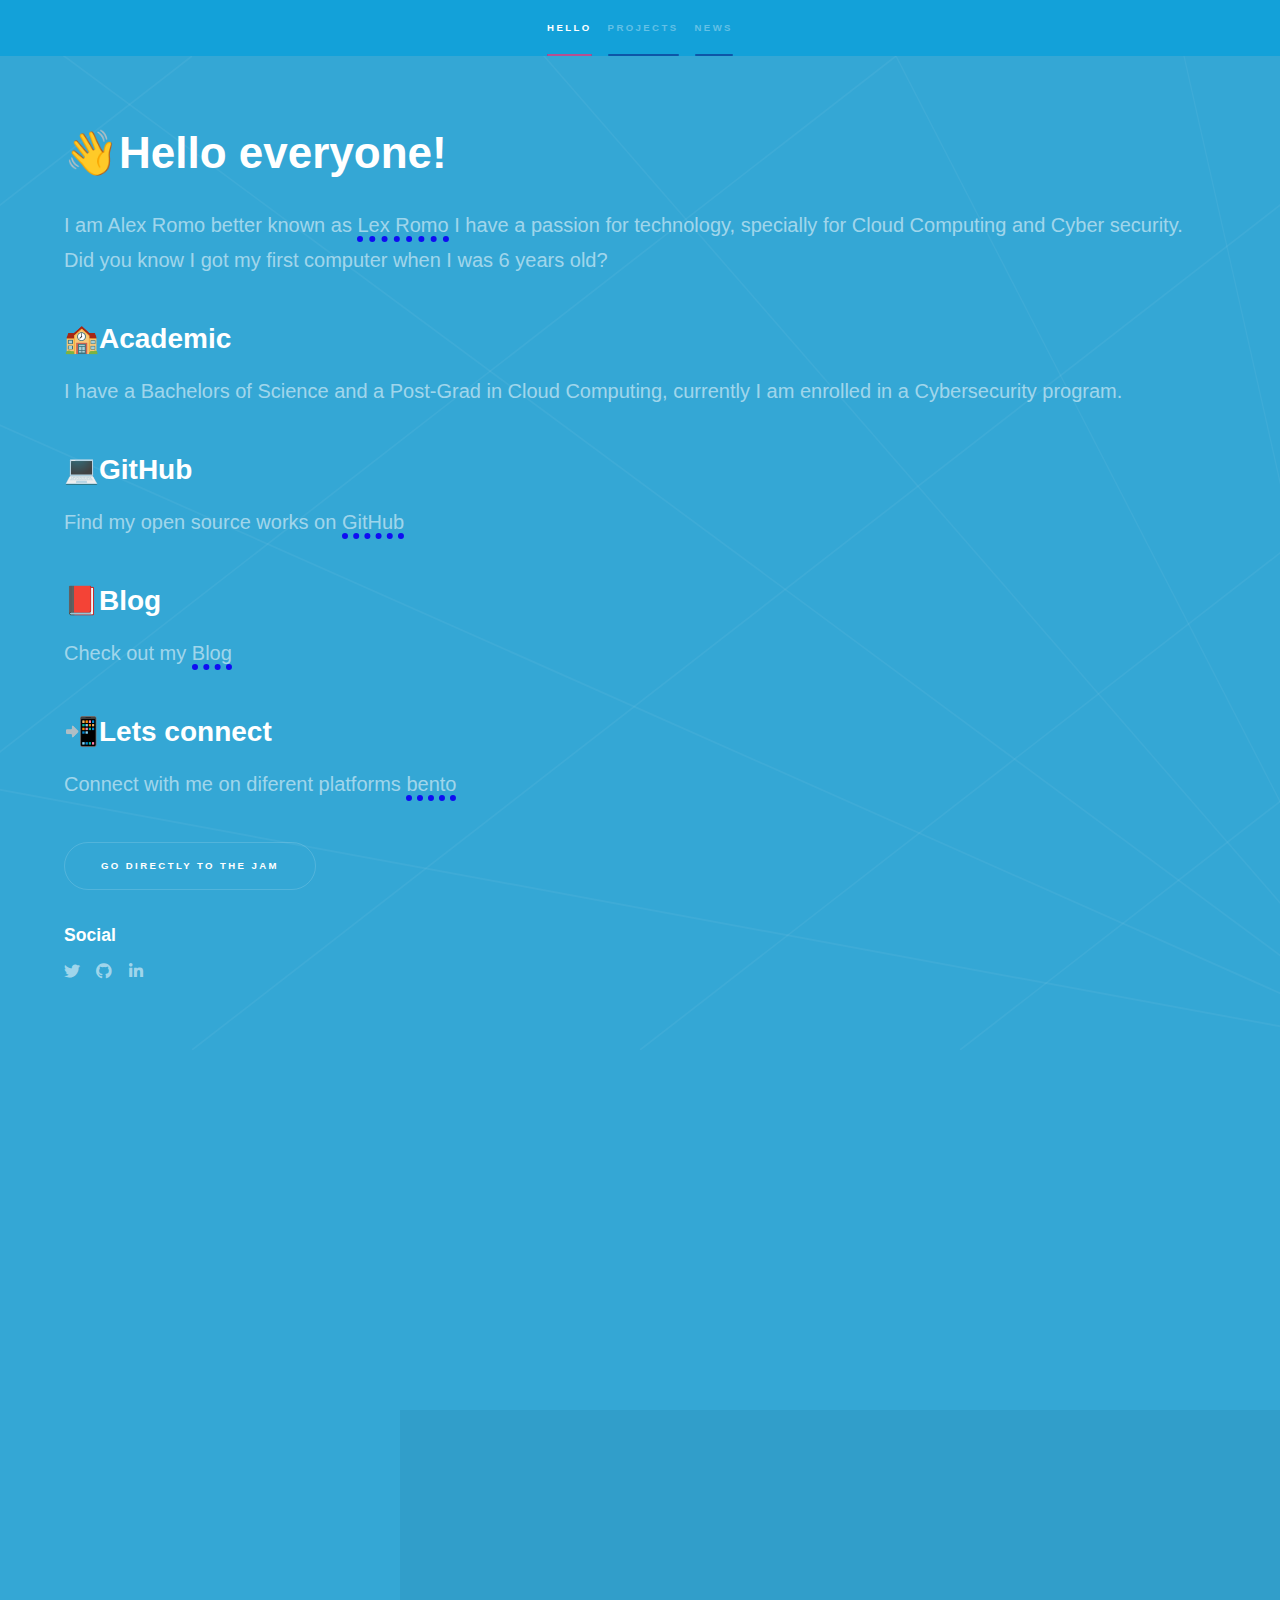
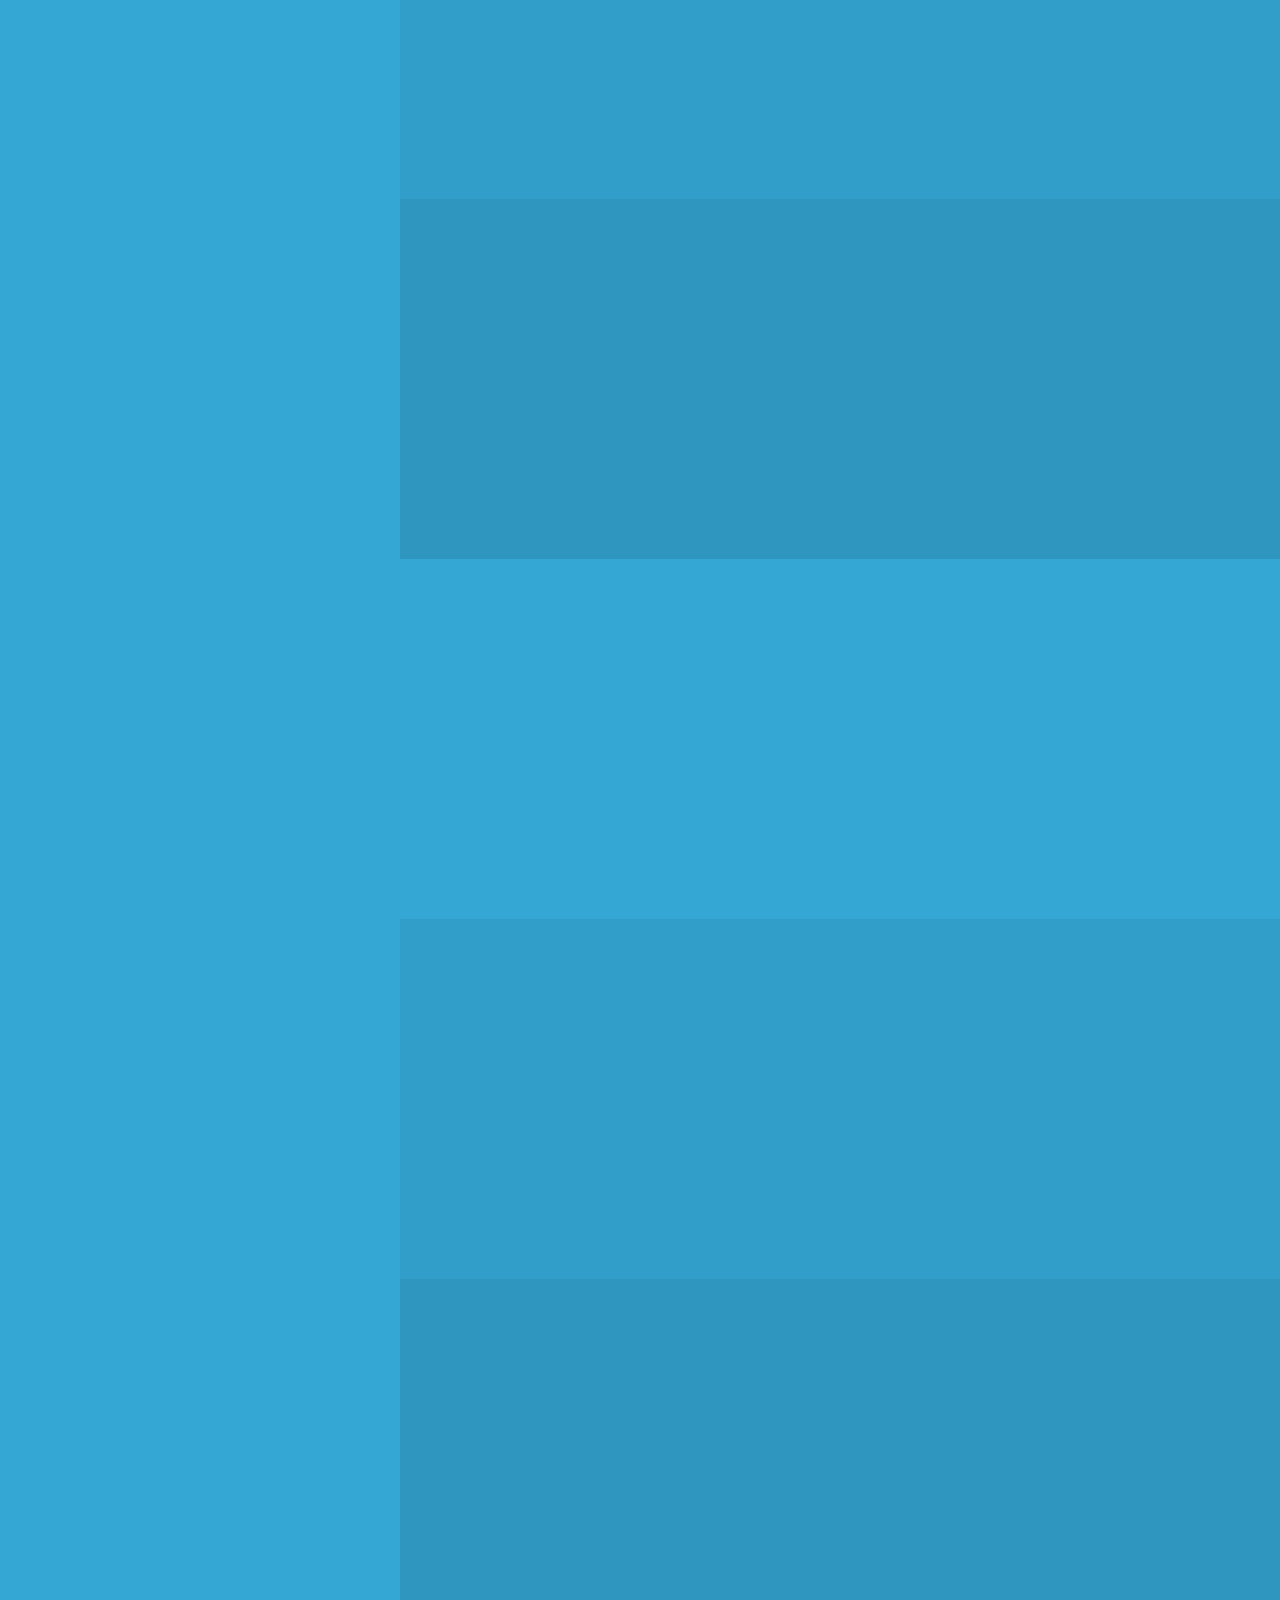
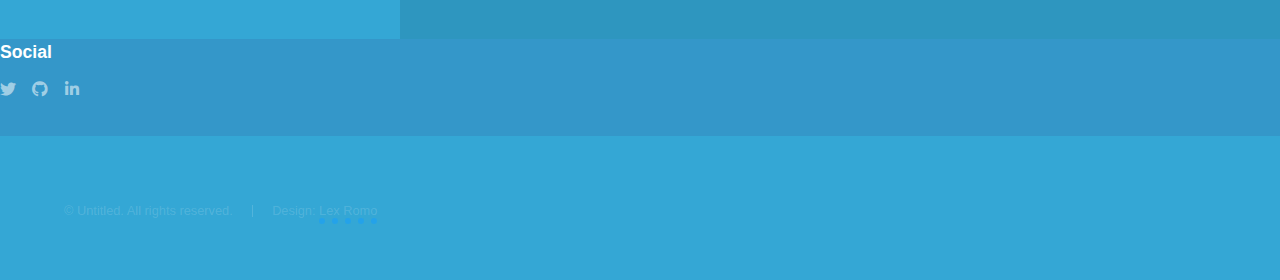
==== commit 31a84ede: "blog" ====
--- a/index.html
+++ b/index.html
@@ -70,13 +70,13 @@
 							</div>
 						</section>
 						<section>
-							<a href="#" class="image"><img src="./img/aws1.jpg" alt="" data-position="top center" /></a>
+							<a href="#" class="image"><img src="./img/os.png" alt="" data-position="top center" /></a>
 							<div class="content">
 								<div class="inner">
-									<h2>AWS Projects</h2>
-									<p>Click here to check out my AWS projects</p>
+									<h2>Split your windows Hard drive to install another OS</h2>
+									<p>Splitting a hard drive to install Linux refers to the process of dividing the storage space on a physical hard drive into multiple partitions or sections, with the intention of dedicating one or more of these partitions specifically for installing a Linux operating system...</p>
 									<ul class="actions">
-										<li><a href="aws.html" class="button">Learn more</a></li>
+										<li><a href="https://lexromo.net/blog/projects/harddrive/" class="button">Learn more</a></li>
 									</ul>
 								</div>
 							</div>
@@ -85,10 +85,10 @@
 							<a href="#" class="image"><img src="./img/phishin1.PNG" alt="" data-position="25% 25%" /></a>
 							<div class="content">
 								<div class="inner">
-									<h2>More comming up</h2>
-									<p>More comming up</p>
+									<h2>My phishing attack experience</h2>
+									<p>Today, I want to share a recent experience that left me both startled and enlightened about the dangers lurking in the depths of our mobile devices...</p>
 									<ul class="actions">
-										<li><a href="generic.html" class="button">Learn more</a></li>
+										<li><a href="https://lexromo.net/blog/blogs/phishingtext/" class="button">Learn more</a></li>
 									</ul>
 								</div>
 							</div>
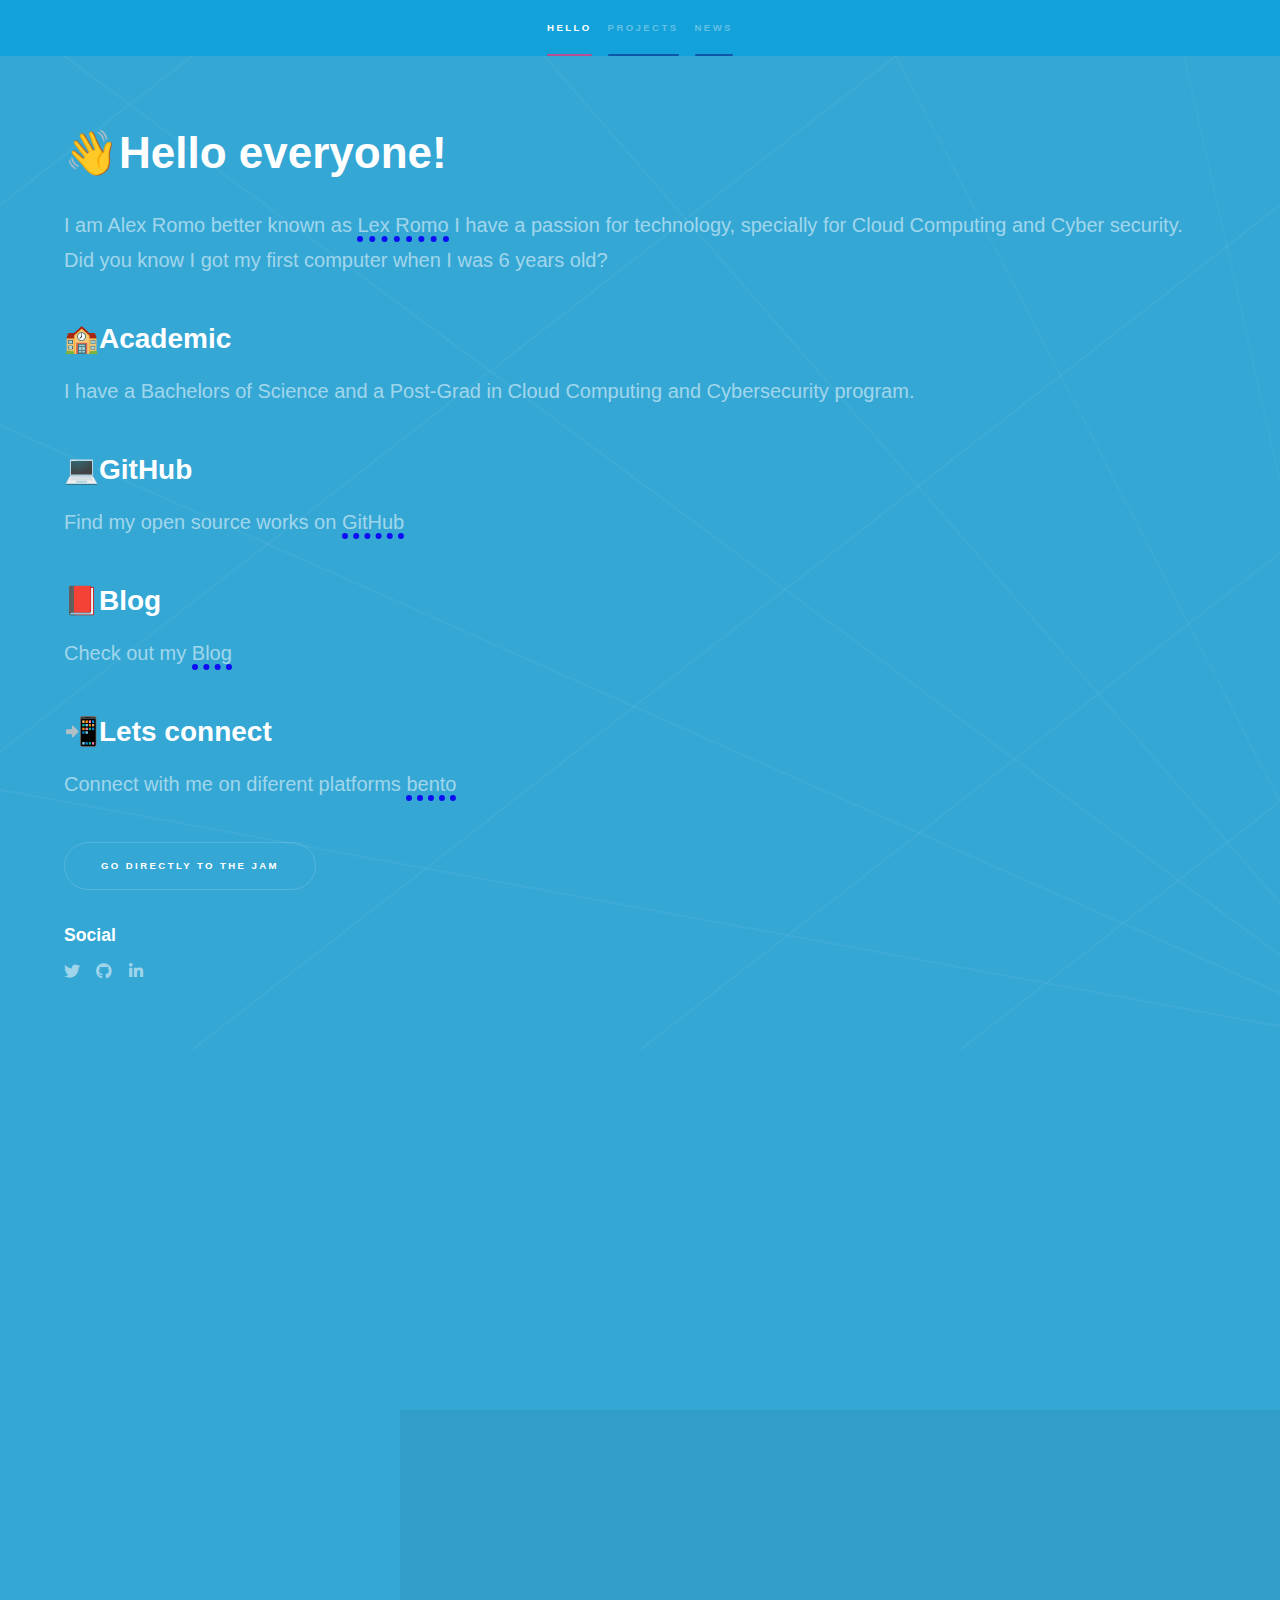
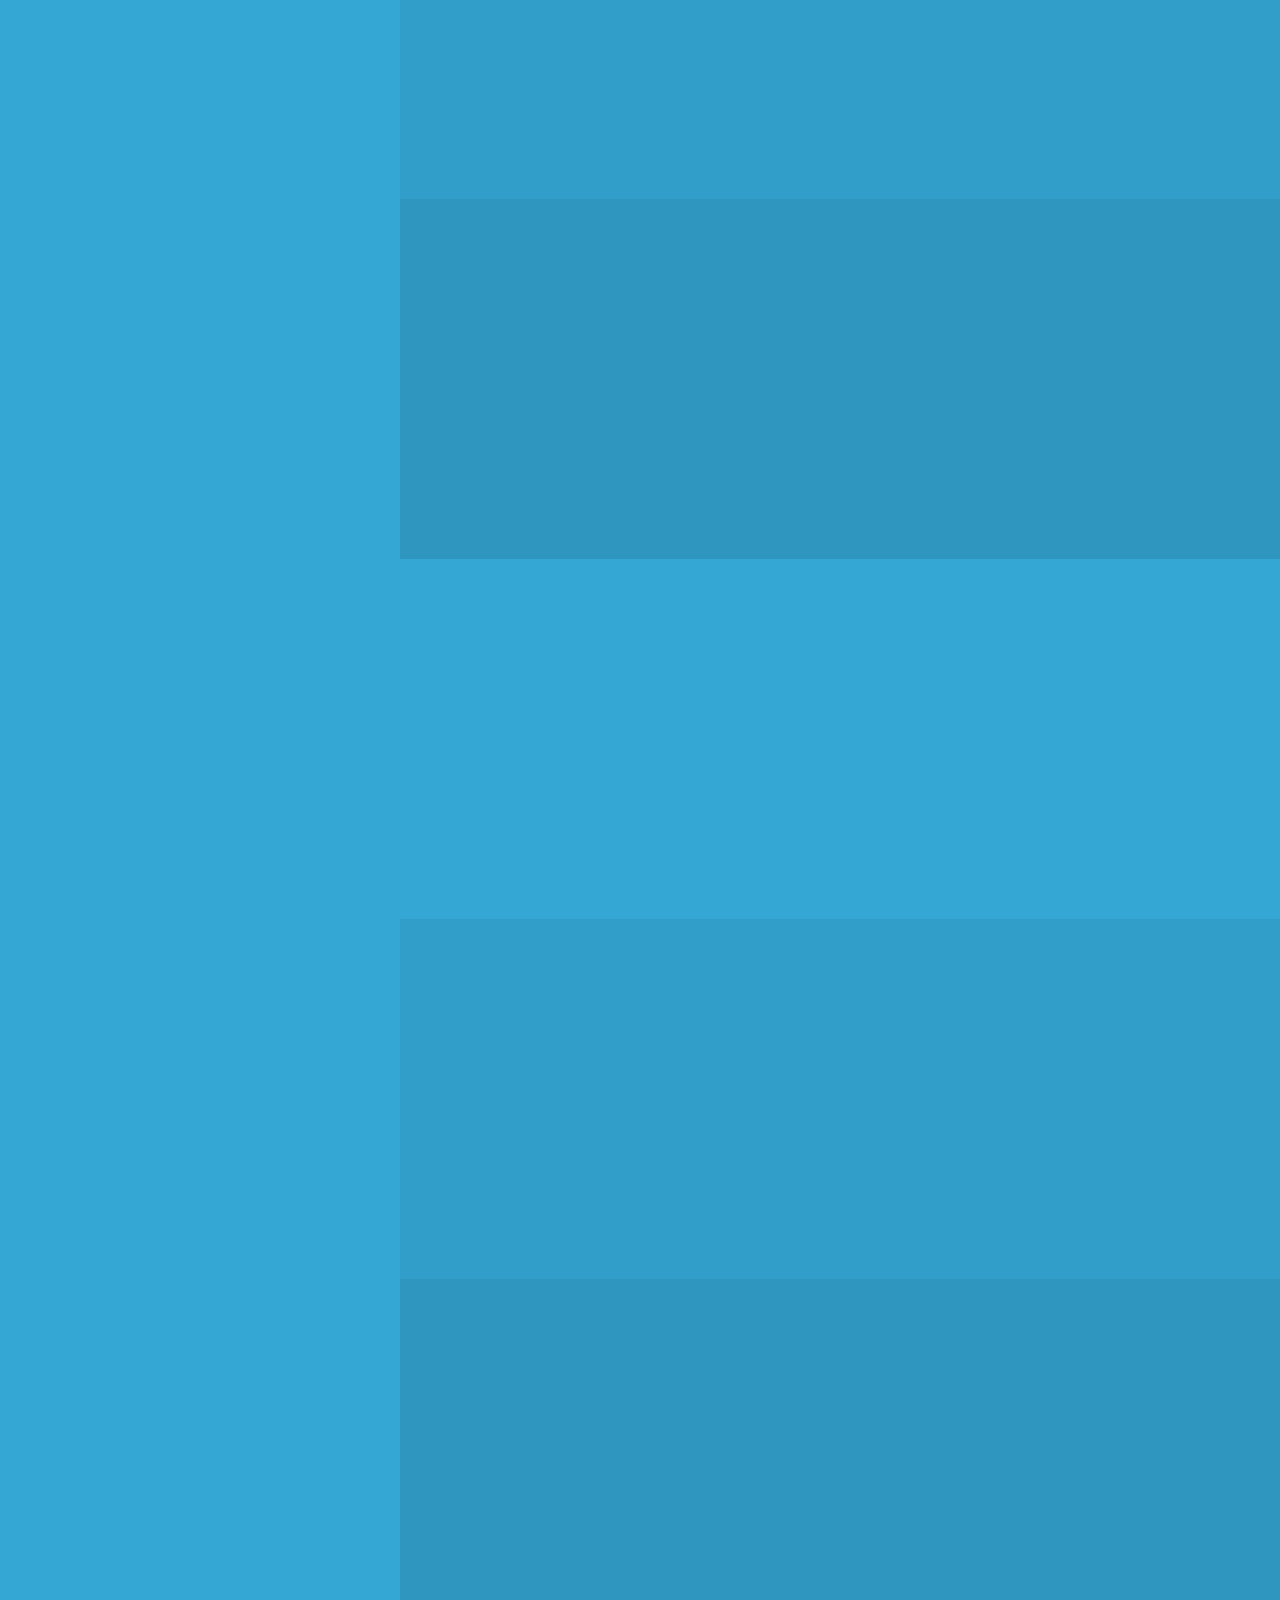
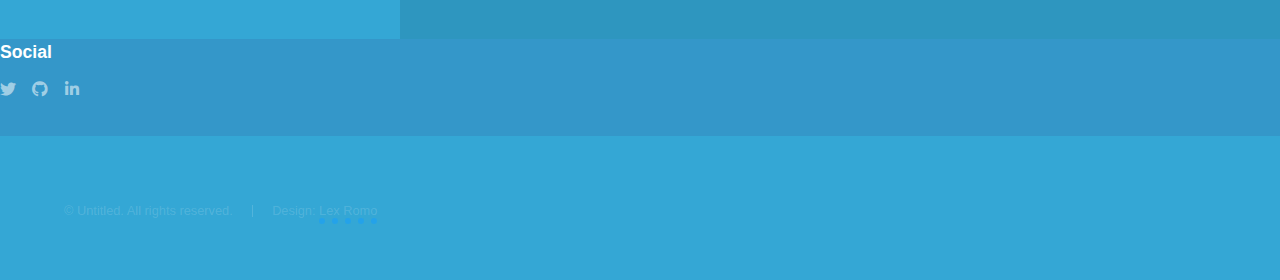
==== commit f89fde2d: "blog" ====
--- a/index.html
+++ b/index.html
@@ -36,7 +36,7 @@
 							<h1>👋Hello everyone!</h1>
 							<p>I am Alex Romo better known as <a href="https://twitter.com/lexromoo">Lex Romo</a> I have a passion for technology, specially for Cloud Computing and Cyber security. Did you know I got my first computer when I was 6 years old?</p>
 							<h2>🏫Academic</h2>
-							<p>I have a Bachelors of Science and a Post-Grad in Cloud Computing, currently I am enrolled in a Cybersecurity program.</p>
+							<p>I have a Bachelors of Science and a Post-Grad in Cloud Computing and Cybersecurity program.</p>
 							<h2>💻GitHub</h2>
 							<p>Find my open source works on <a href="https://github.com/lexromo">GitHub</a></p>
 							<h2>📕Blog</h2>
@@ -74,7 +74,7 @@
 							<div class="content">
 								<div class="inner">
 									<h2>Split your windows Hard drive to install another OS</h2>
-									<p>Splitting a hard drive to install Linux refers to the process of dividing the storage space on a physical hard drive into multiple partitions or sections, with the intention of dedicating one or more of these partitions specifically for installing a Linux operating system...</p>
+									<p>Splitting a hard drive to install Linux refers to the process of dividing the storage space on a physical hard drive into multiple partitions or sections, with the intention of dedicating one or more of these partitions...</p>
 									<ul class="actions">
 										<li><a href="https://lexromo.net/blog/projects/harddrive/" class="button">Learn more</a></li>
 									</ul>
@@ -82,7 +82,7 @@
 							</div>
 						</section>
 						<section>
-							<a href="#" class="image"><img src="./img/phishin1.PNG" alt="" data-position="25% 25%" /></a>
+							<a href="https://lexromo.net/blog/blogs/phishingtext/" class="image"><img src="./img/phishin1.PNG" alt="" data-position="25% 25%" /></a>
 							<div class="content">
 								<div class="inner">
 									<h2>My phishing attack experience</h2>
@@ -98,13 +98,13 @@
 									<!-- two -->
 									<section id="one" class="wrapper style2 spotlights">
 										<section>
-											<a href="#" class="image"><img src="morecommingup.jpg" alt="" data-position="center center" /></a>
+											<a href="https://lexromo.net/blog/projects/projects2/" class="image"><img src="/img/phishingattack.png" alt="" data-position="center center" /></a>
 											<div class="content">
 												<div class="inner">
-													<h2>More comming up</h2>
-													<p> More comming up</p>
+													<h2>Phishing Attack (Cybersecurity class final project)</h2>
+													<p> Phishing is a form of cybercrime that involves attempting to acquire sensitive information, such as usernames, passwords, and credit card details, by posing as a trustworthy entity in electronic communication...</p>
 													<ul class="actions">
-														<li><a href="generic.html" class="button">Learn more</a></li>
+														<li><a href="https://lexromo.net/blog/projects/projects2/" class="button">Learn more</a></li>
 													</ul>
 												</div>
 											</div>
